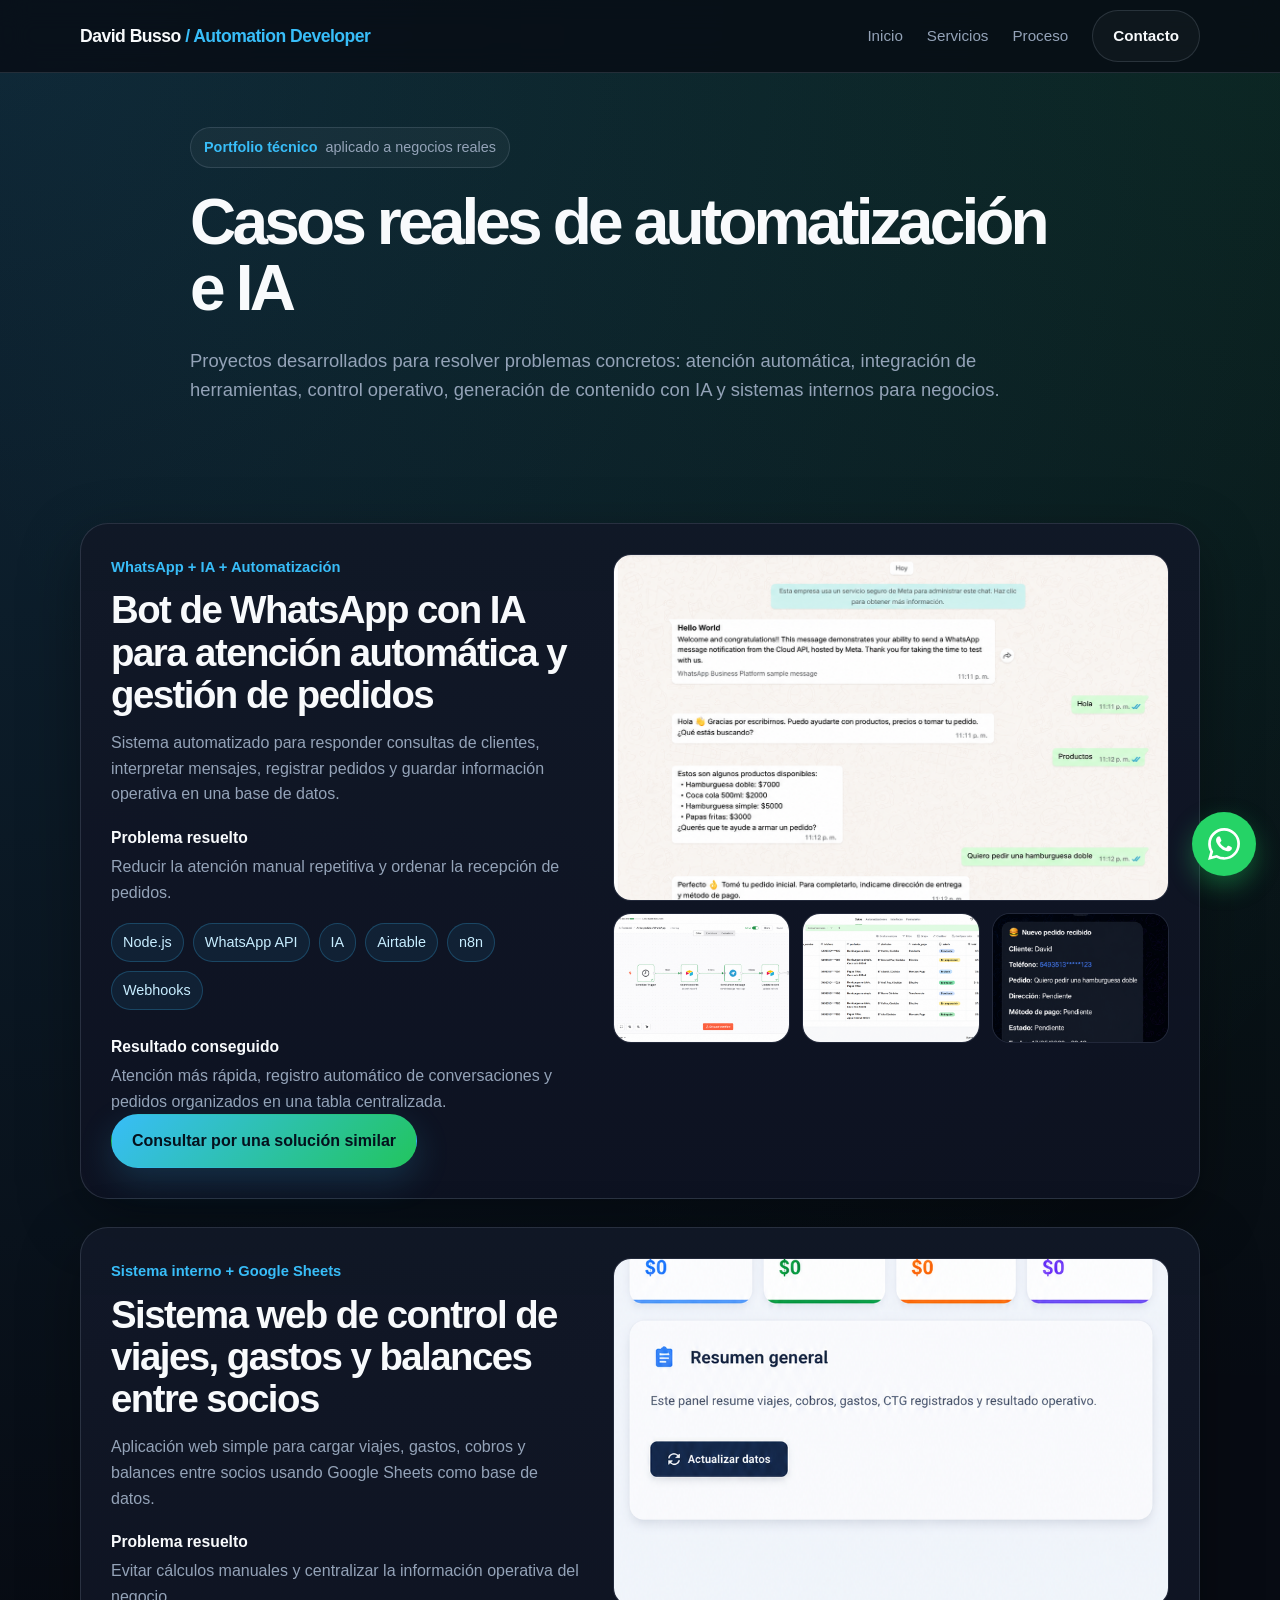
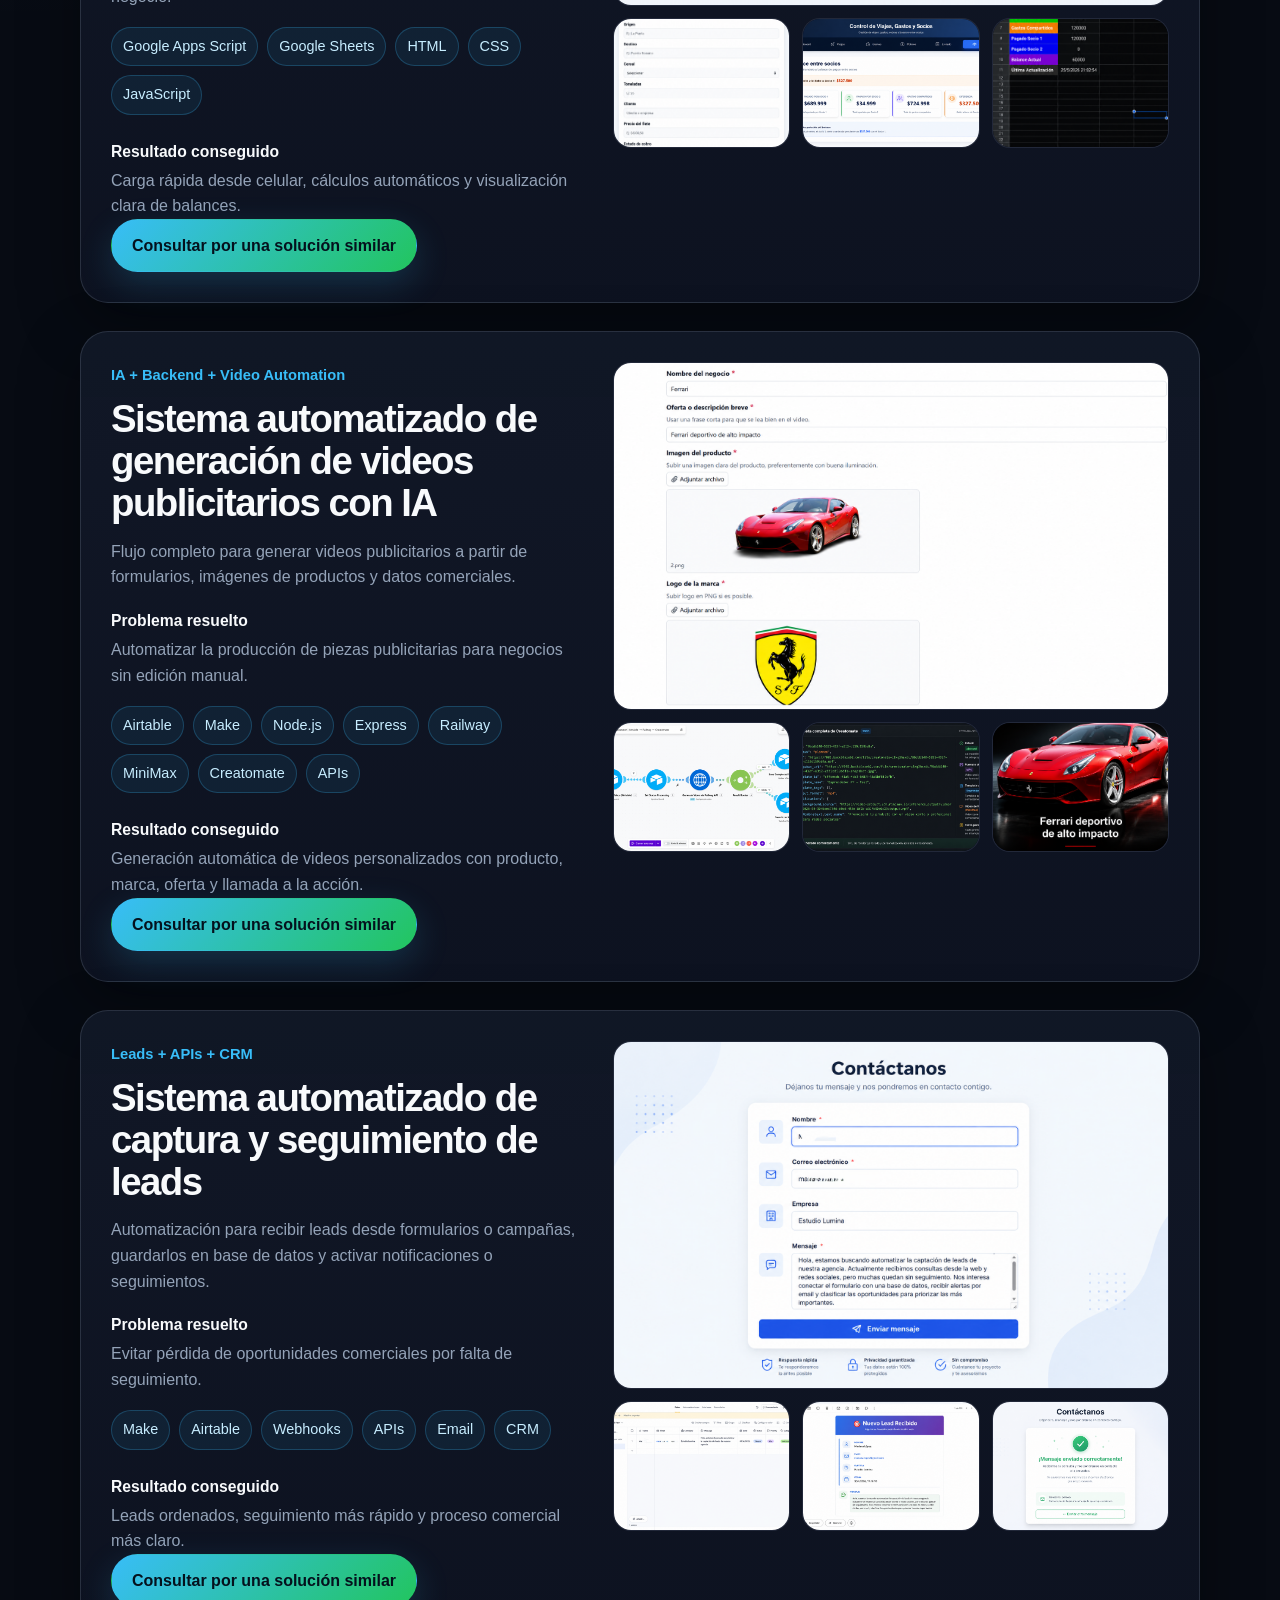
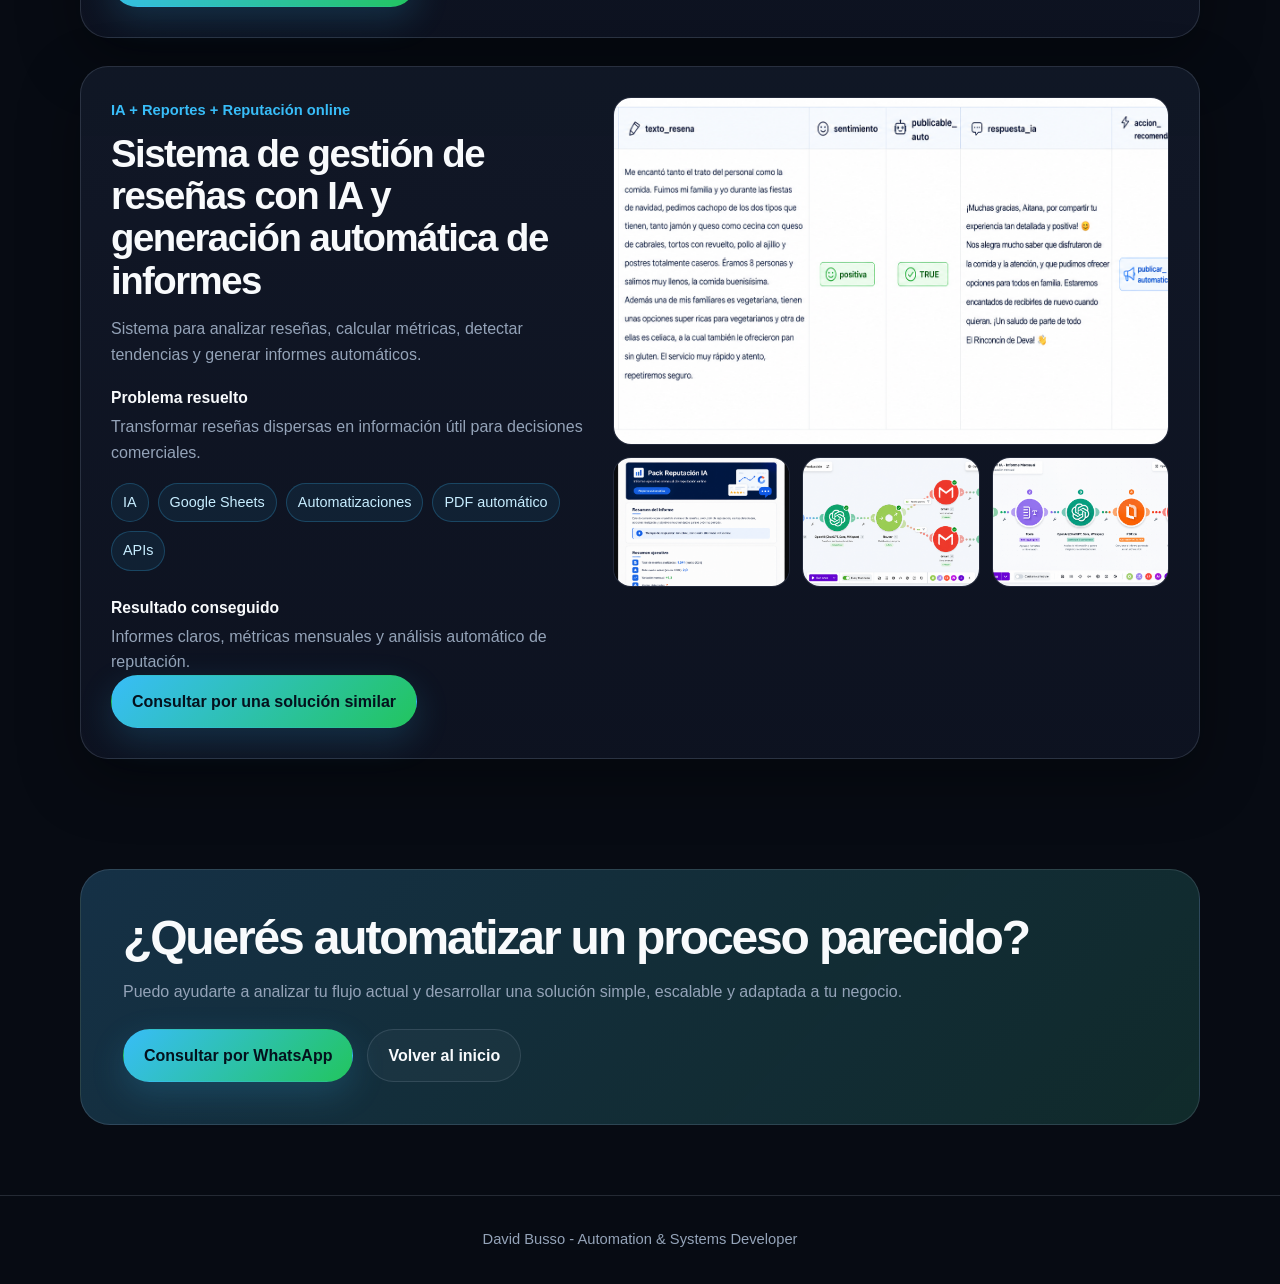
==== casos.html @ def29d70 "Initial landing page upload" ====
<!DOCTYPE html>
<html lang="es">
<head>
  <meta charset="UTF-8" />
  <meta name="viewport" content="width=device-width, initial-scale=1.0" />

  <link rel="stylesheet" href="./css/style.css">

  <title>Casos Reales | David Busso Automation Developer</title>
  <meta name="description" content="Casos reales de automatización e IA desarrollados por David Busso para negocios: WhatsApp, IA, sistemas internos, leads, reportes y video automation." />
</head>

<body>
  <header>
    <div class="container nav">
      <a class="brand" href="index.html">David Busso <span>/ Automation Developer</span></a>
      <nav class="nav-links">
        <a href="index.html">Inicio</a>
        <a href="index.html#servicios">Servicios</a>
        <a href="index.html#proceso">Proceso</a>
        <a href="index.html#contacto" class="btn btn-outline">Contacto</a>
      </nav>
    </div>
  </header>

  <main>
    <section class="portfolio-hero">
      <div class="container hero-copy">
        <div class="badge">
          <strong>Portfolio técnico</strong> aplicado a negocios reales
        </div>

        <h1>Casos reales de automatización e IA</h1>

        <p>
          Proyectos desarrollados para resolver problemas concretos: atención automática, integración de herramientas, control operativo, generación de contenido con IA y sistemas internos para negocios.
        </p>
      </div>
    </section>

    <section>
      <div class="container real-cases">
        <article class="real-case" data-case="Bot de WhatsApp con IA">
          <div class="real-case-grid">
            <div>
              <span class="case-category">WhatsApp + IA + Automatización</span>
              <h2>Bot de WhatsApp con IA para atención automática y gestión de pedidos</h2>
              <p class="case-description">Sistema automatizado para responder consultas de clientes, interpretar mensajes, registrar pedidos y guardar información operativa en una base de datos.</p>

              <div class="case-detail">
                <h3>Problema resuelto</h3>
                <p>Reducir la atención manual repetitiva y ordenar la recepción de pedidos.</p>
              </div>

              <div class="tech-chips" aria-label="Tecnologías utilizadas">
                <span>Node.js</span>
                <span>WhatsApp API</span>
                <span>IA</span>
                <span>Airtable</span>
                <span>n8n</span>
                <span>Webhooks</span>
              </div>

              <div class="case-detail">
                <h3>Resultado conseguido</h3>
                <p>Atención más rápida, registro automático de conversaciones y pedidos organizados en una tabla centralizada.</p>
              </div>

              <a class="btn btn-primary" href="https://wa.me/5493513048123?text=Hola%20David,%20vi%20tus%20casos%20reales%20y%20quiero%20consultarte%20por%20una%20automatización" target="_blank" rel="noopener noreferrer" data-track-contact>
                Consultar por una solución similar
              </a>
            </div>

            <div class="case-gallery" aria-label="Galería del bot de WhatsApp con IA">
              <div class="gallery-main">
                <img class="case-image" src="assets/casos/bot-chat.png" alt="Chat del bot de WhatsApp respondiendo consultas de clientes" loading="lazy">
              </div>
              <div class="gallery-thumbs">
                <img class="case-image" src="assets/casos/bot-n8n.png" alt="Flujo de automatización del bot de WhatsApp en n8n" loading="lazy">
                <img class="case-image" src="assets/casos/bot-airtable.png" alt="Base de Airtable con conversaciones registradas del bot" loading="lazy">
                <img class="case-image" src="assets/casos/bot-pedidos.png" alt="Tabla de pedidos organizados desde WhatsApp" loading="lazy">
              </div>
            </div>
          </div>
        </article>

        <article class="real-case" data-case="Sistema de viajes y balances">
          <div class="real-case-grid">
            <div>
              <span class="case-category">Sistema interno + Google Sheets</span>
              <h2>Sistema web de control de viajes, gastos y balances entre socios</h2>
              <p class="case-description">Aplicación web simple para cargar viajes, gastos, cobros y balances entre socios usando Google Sheets como base de datos.</p>

              <div class="case-detail">
                <h3>Problema resuelto</h3>
                <p>Evitar cálculos manuales y centralizar la información operativa del negocio.</p>
              </div>

              <div class="tech-chips" aria-label="Tecnologías utilizadas">
                <span>Google Apps Script</span>
                <span>Google Sheets</span>
                <span>HTML</span>
                <span>CSS</span>
                <span>JavaScript</span>
              </div>

              <div class="case-detail">
                <h3>Resultado conseguido</h3>
                <p>Carga rápida desde celular, cálculos automáticos y visualización clara de balances.</p>
              </div>

              <a class="btn btn-primary" href="https://wa.me/5493513048123?text=Hola%20David,%20vi%20tus%20casos%20reales%20y%20quiero%20consultarte%20por%20una%20automatización" target="_blank" rel="noopener noreferrer" data-track-contact>
                Consultar por una solución similar
              </a>
            </div>

            <div class="case-gallery" aria-label="Galería del sistema de control de viajes">
              <div class="gallery-main">
                <img class="case-image" src="assets/casos/viajes-mobile.png" alt="Vista mobile del sistema de control de viajes" loading="lazy">
              </div>
              <div class="gallery-thumbs">
                <img class="case-image" src="assets/casos/viajes-carga.png" alt="Pantalla de carga de viajes y gastos" loading="lazy">
                <img class="case-image" src="assets/casos/viajes-socios.png" alt="Vista de balances entre socios del sistema de viajes" loading="lazy">
                <img class="case-image" src="assets/casos/viajes-sheets.png" alt="Google Sheets usado como base de datos del sistema de viajes" loading="lazy">
              </div>
            </div>
          </div>
        </article>

        <article class="real-case" data-case="Generacion automatizada de videos">
          <div class="real-case-grid">
            <div>
              <span class="case-category">IA + Backend + Video Automation</span>
              <h2>Sistema automatizado de generación de videos publicitarios con IA</h2>
              <p class="case-description">Flujo completo para generar videos publicitarios a partir de formularios, imágenes de productos y datos comerciales.</p>

              <div class="case-detail">
                <h3>Problema resuelto</h3>
                <p>Automatizar la producción de piezas publicitarias para negocios sin edición manual.</p>
              </div>

              <div class="tech-chips" aria-label="Tecnologías utilizadas">
                <span>Airtable</span>
                <span>Make</span>
                <span>Node.js</span>
                <span>Express</span>
                <span>Railway</span>
                <span>MiniMax</span>
                <span>Creatomate</span>
                <span>APIs</span>
              </div>

              <div class="case-detail">
                <h3>Resultado conseguido</h3>
                <p>Generación automática de videos personalizados con producto, marca, oferta y llamada a la acción.</p>
              </div>

              <a class="btn btn-primary" href="https://wa.me/5493513048123?text=Hola%20David,%20vi%20tus%20casos%20reales%20y%20quiero%20consultarte%20por%20una%20automatización" target="_blank" rel="noopener noreferrer" data-track-contact>
                Consultar por una solución similar
              </a>
            </div>

            <div class="case-gallery" aria-label="Galería del sistema de videos publicitarios con IA">
              <div class="gallery-main">
                <img class="case-image" src="assets/casos/videos-airtable.png" alt="Formulario de Airtable para iniciar la generación de videos" loading="lazy">
              </div>
              <div class="gallery-thumbs">
                <img class="case-image" src="assets/casos/videos-make.png" alt="Flujo de Make para automatizar videos publicitarios" loading="lazy">
                <img class="case-image" src="assets/casos/videos-backend.png" alt="Backend completando la generación automática de video" loading="lazy">
                <img class="case-image" src="assets/casos/videos-result.png" alt="Resultado final de video publicitario generado con IA" loading="lazy">
              </div>
            </div>
          </div>
        </article>

        <article class="real-case" data-case="Captura y seguimiento de leads">
          <div class="real-case-grid">
            <div>
              <span class="case-category">Leads + APIs + CRM</span>
              <h2>Sistema automatizado de captura y seguimiento de leads</h2>
              <p class="case-description">Automatización para recibir leads desde formularios o campañas, guardarlos en base de datos y activar notificaciones o seguimientos.</p>

              <div class="case-detail">
                <h3>Problema resuelto</h3>
                <p>Evitar pérdida de oportunidades comerciales por falta de seguimiento.</p>
              </div>

              <div class="tech-chips" aria-label="Tecnologías utilizadas">
                <span>Make</span>
                <span>Airtable</span>
                <span>Webhooks</span>
                <span>APIs</span>
                <span>Email</span>
                <span>CRM</span>
              </div>

              <div class="case-detail">
                <h3>Resultado conseguido</h3>
                <p>Leads ordenados, seguimiento más rápido y proceso comercial más claro.</p>
              </div>

              <a class="btn btn-primary" href="https://wa.me/5493513048123?text=Hola%20David,%20vi%20tus%20casos%20reales%20y%20quiero%20consultarte%20por%20una%20automatización" target="_blank" rel="noopener noreferrer" data-track-contact>
                Consultar por una solución similar
              </a>
            </div>

            <div class="case-gallery" aria-label="Galería del sistema de leads">
              <div class="gallery-main">
                <img class="case-image" src="assets/casos/leads-form.png" alt="Formulario de captura de leads" loading="lazy">
              </div>
              <div class="gallery-thumbs">
                <img class="case-image" src="assets/casos/leads-database.png" alt="Base de datos con leads centralizados" loading="lazy">
                <img class="case-image" src="assets/casos/leads-automation.png" alt="Automatización de seguimiento de leads" loading="lazy">
                <img class="case-image" src="assets/casos/leads-nuevo.png" alt="Notificacion automatica de nuevo lead" loading="lazy">
              </div>
            </div>
          </div>
        </article>

        <article class="real-case" data-case="Gestión de reseñas con IA">
          <div class="real-case-grid">
            <div>
              <span class="case-category">IA + Reportes + Reputación online</span>
              <h2>Sistema de gestión de reseñas con IA y generación automática de informes</h2>
              <p class="case-description">Sistema para analizar reseñas, calcular métricas, detectar tendencias y generar informes automáticos.</p>

              <div class="case-detail">
                <h3>Problema resuelto</h3>
                <p>Transformar reseñas dispersas en información útil para decisiones comerciales.</p>
              </div>

              <div class="tech-chips" aria-label="Tecnologías utilizadas">
                <span>IA</span>
                <span>Google Sheets</span>
                <span>Automatizaciones</span>
                <span>PDF automático</span>
                <span>APIs</span>
              </div>

              <div class="case-detail">
                <h3>Resultado conseguido</h3>
                <p>Informes claros, métricas mensuales y análisis automático de reputación.</p>
              </div>

              <a class="btn btn-primary" href="https://wa.me/5493513048123?text=Hola%20David,%20vi%20tus%20casos%20reales%20y%20quiero%20consultarte%20por%20una%20automatización" target="_blank" rel="noopener noreferrer" data-track-contact>
                Consultar por una solución similar
              </a>
            </div>

            <div class="case-gallery" aria-label="Galería del sistema de gestión de reseñas">
              <div class="gallery-main">
                <img class="case-image" src="assets/casos/resenas=dashboard.png" alt="Dashboard de métricas de reseñas y reputación online" loading="lazy">
              </div>
              <div class="gallery-thumbs">
                <img class="case-image" src="assets/casos/resenas-pdf.png" alt="Informe PDF generado automáticamente con análisis de reseñas" loading="lazy">
                <img class="case-image" src="assets/casos/resenas-automation.png" alt="Automatización para analizar reseñas con IA" loading="lazy">
                <img class="case-image" src="assets/casos/resenas-flujopdf.png" alt="Flujo de generación de PDF" loading="lazy">
              </div>
            </div>
          </div>
        </article>
      </div>
    </section>

    <section class="final-cta">
      <div class="container">
        <div class="cta-box">
          <div>
            <h2>¿Querés automatizar un proceso parecido?</h2>
            <p>Puedo ayudarte a analizar tu flujo actual y desarrollar una solución simple, escalable y adaptada a tu negocio.</p>

            <div class="cta-actions">
              <a class="btn btn-primary" href="https://wa.me/5493513048123?text=Hola%20David,%20vi%20tus%20casos%20reales%20y%20quiero%20consultarte%20por%20una%20automatización" target="_blank" rel="noopener noreferrer" data-track-contact>
                Consultar por WhatsApp
              </a>
              <a class="btn btn-outline" href="index.html">
                Volver al inicio
              </a>
            </div>
          </div>
        </div>
      </div>
    </section>
  </main>

  <div class="lightbox" id="caseLightbox" aria-label="Vista ampliada de captura de caso" role="dialog" aria-modal="true">
    <div class="lightbox-content">
      <button class="lightbox-close" type="button" aria-label="Cerrar vista ampliada">&times;</button>
      <img id="lightboxImage" src="" alt="">
    </div>
  </div>

  <a
  class="whatsapp-float"
  href="https://wa.me/5493513048123?text=Hola%20David,%20quiero%20consultarte%20por%20una%20automatización"
  target="_blank"
  rel="noopener noreferrer"
  data-track-contact
  aria-label="WhatsApp"
>

<svg
  xmlns="http://www.w3.org/2000/svg"
  width="28"
  height="28"
  viewBox="0 0 24 24"
  fill="white"
>
  <path d="M20.52 3.48A11.82 11.82 0 0 0 12.04 0C5.46 0 .1 5.35.1 11.94c0 2.1.55 4.15 1.59 5.96L0 24l6.28-1.65a11.92 11.92 0 0 0 5.76 1.47h.01c6.58 0 11.94-5.35 11.94-11.94a11.84 11.84 0 0 0-3.47-8.4zM12.05 21.8h-.01a9.9 9.9 0 0 1-5.05-1.39l-.36-.21-3.73.98 1-3.63-.24-.37a9.87 9.87 0 0 1-1.53-5.24c0-5.46 4.45-9.91 9.92-9.91a9.84 9.84 0 0 1 7.01 2.9 9.85 9.85 0 0 1 2.9 7.01c0 5.47-4.45 9.92-9.91 9.92zm5.44-7.43c-.3-.15-1.76-.87-2.03-.97-.27-.1-.47-.15-.67.15-.2.3-.77.97-.95 1.17-.17.2-.35.22-.65.08-.3-.15-1.25-.46-2.38-1.48-.88-.78-1.47-1.75-1.65-2.05-.17-.3-.02-.46.13-.61.13-.13.3-.35.45-.52.15-.17.2-.3.3-.5.1-.2.05-.38-.02-.53-.08-.15-.67-1.61-.92-2.2-.24-.58-.48-.5-.67-.5h-.57c-.2 0-.53.08-.8.38-.27.3-1.03 1.01-1.03 2.47s1.05 2.87 1.2 3.07c.15.2 2.05 3.13 4.97 4.39.7.3 1.25.48 1.67.61.7.22 1.34.19 1.84.11.56-.08 1.76-.72 2.01-1.42.25-.7.25-1.3.17-1.42-.08-.12-.28-.2-.58-.35z"/>
</svg>

</a>

  <footer>
    <div class="container">
      David Busso - Automation & Systems Developer
    </div>
  </footer>

  <script src="./js/script.js"></script>
  <script>
    const lightbox = document.getElementById("caseLightbox");
    const lightboxImage = document.getElementById("lightboxImage");
    const lightboxClose = document.querySelector(".lightbox-close");

    function trackEvent(eventName) {
      if (typeof fbq === "function") {
        fbq("track", eventName);
      }
    }

    function openLightbox(image) {
      lightboxImage.src = image.src;
      lightboxImage.alt = image.alt;
      lightbox.classList.add("is-open");
      document.body.style.overflow = "hidden";
      trackEvent("ViewContent");
    }

    function closeLightbox() {
      lightbox.classList.remove("is-open");
      document.body.style.overflow = "";
      lightboxImage.src = "";
      lightboxImage.alt = "";
    }

    document.querySelectorAll(".case-image").forEach((image) => {
      image.addEventListener("click", () => openLightbox(image));
    });

    document.querySelectorAll(".real-case").forEach((caseBlock) => {
      caseBlock.addEventListener("click", (event) => {
        if (!event.target.closest(".case-image, a")) {
          trackEvent("ViewContent");
        }
      }, { once: true });
    });

    document.querySelectorAll("[data-track-contact]").forEach((link) => {
      link.addEventListener("click", () => trackEvent("Contact"));
    });

    lightboxClose.addEventListener("click", closeLightbox);

    lightbox.addEventListener("click", (event) => {
      if (event.target === lightbox) {
        closeLightbox();
      }
    });

    document.addEventListener("keydown", (event) => {
      if (event.key === "Escape" && lightbox.classList.contains("is-open")) {
        closeLightbox();
      }
    });
  </script>
</body>
</html>
---- css/style.css ----
:root {
  --bg-soft: #0d1321;
  --card: #111827;
  --text: #f8fafc;
  --muted: #94a3b8;
  --primary: #38bdf8;
  --primary-2: #22c55e;
  --border: rgba(148, 163, 184, 0.2);
  --shadow: 0 20px 60px rgba(0, 0, 0, 0.35);
  --bg: #070b13;
  }

* {
  margin: 0;
  padding: 0;
  box-sizing: border-box;
}

html {
  scroll-behavior: smooth;
}

body {
  font-family: Arial, Helvetica, sans-serif;
  background:
    radial-gradient(circle at top left, rgba(56, 189, 248, 0.16), transparent 35%),
    radial-gradient(circle at top right, rgba(34, 197, 94, 0.12), transparent 30%),
    var(--bg);
  color: var(--text);
  line-height: 1.6;
}

a {
  color: inherit;
  text-decoration: none;
}

.container {
  width: min(1120px, 92%);
  margin: 0 auto;
}

header {
  top: 0;
  z-index: 20;
  backdrop-filter: blur(14px);
  background: rgba(7, 11, 19, 0.78);
  border-bottom: 1px solid var(--border);
  position: sticky;
}

.nav {
  display: flex;
  align-items: center;
  justify-content: space-between;
  height: 72px;
}

.brand {
  letter-spacing: -0.03em;
  font-size: 1.1rem;
  font-weight: 800;
}

.brand span {
  color: var(--primary);
}

.nav-links {
  gap: 24px;
  align-items: center;
  color: var(--muted);
  font-size: 0.95rem;
  display: flex;
}

.nav-links a:hover {
    color: var(--text);
}

.btn {
  align-items: center;
  justify-content: center;
  padding: 13px 20px;
  border-radius: 999px;
  font-weight: 700;
  transition: 0.2s ease;
  border: 1px solid transparent;
  cursor: pointer;
  display: inline-flex;
}

.btn-primary {
  color: #04111d;
  box-shadow: 0 12px 35px rgba(56, 189, 248, 0.18);
  background: linear-gradient(135deg, var(--primary), var(--primary-2));
}

.btn-primary:hover {
    transform: translateY(-2px);
}

.btn-outline {
  color: var(--text);
  background: rgba(255, 255, 255, 0.03);
  border-color: var(--border);
}

.btn-outline:hover {
    border-color: var(--primary);
}

.hero {
    padding: 48px 0 70px;
}

.hero-grid {
  grid-template-columns: 1.15fr 0.85fr;
  gap: 48px;
  align-items: center;
  display: grid;
}

.badge {
  gap: 8px;
  align-items: center;
  padding: 8px 13px;
  border: 1px solid var(--border);
  border-radius: 999px;
  color: var(--muted);
  background: rgba(255, 255, 255, 0.04);
  font-size: 0.9rem;
  margin-bottom: 22px;
  display: inline-flex;
}

.badge strong {
    color: var(--primary);
}

h1 {
  line-height: 1.03;
  letter-spacing: -0.06em;
  margin-bottom: 24px;
  font-size: clamp(2.45rem, 5vw, 4.7rem);
}

.gradient-text {
    background: linear-gradient(135deg, var(--primary), var(--primary-2));
    -webkit-background-clip: text;
    color: transparent;
}

.hero p {
  color: var(--muted);
  max-width: 680px;
  margin-bottom: 32px;
  font-size: 1.15rem;
}

.hero-actions {
  flex-wrap: wrap;
  gap: 14px;
  margin-bottom: 28px;
  display: flex;
}

.trust {
  flex-wrap: wrap;
  gap: 10px;
  color: var(--muted);
  font-size: 0.92rem;
  display: flex;
}

.trust span {
  border-radius: 999px;
  padding: 7px 11px;
  background: rgba(255, 255, 255, 0.03);
  border: 1px solid var(--border);
}

.hero-card {
  border: 1px solid var(--border);
  border-radius: 28px;
  padding: 28px;
  box-shadow: var(--shadow);
  background: linear-gradient(180deg, rgba(17, 24, 39, 0.94), rgba(13, 19, 33, 0.94));
}

.terminal {
  border-radius: 20px;
  overflow: hidden;
  border: 1px solid rgba(148, 163, 184, 0.18);
  background: #020617;
}

.terminal-top {
  gap: 8px;
  padding: 14px;
  border-bottom: 1px solid rgba(148, 163, 184, 0.14);
  display: flex;
}

.dot {
  height: 11px;
  border-radius: 50%;
  background: #64748b;
  width: 11px;
}

.terminal-body {
  font-family: Consolas, monospace;
  font-size: 0.92rem;
  color: #cbd5e1;
  padding: 20px;
}

.terminal-body p {
  color: #cbd5e1;
  font-size: 0.92rem;
  margin-bottom: 10px;
}

.terminal-body .ok {
  color: #22c55e;
}

.terminal-body .info {
  color: #38bdf8;
}

section {
  padding: 70px 0;
}

.section-title {
  margin-bottom: 38px;
  max-width: 760px;
}

.section-title h2 {
  line-height: 1.1;
  letter-spacing: -0.045em;
  margin-bottom: 14px;
  font-size: clamp(2rem, 4vw, 3.1rem);
}

.section-title p {
  font-size: 1.05rem;
  color: var(--muted);
}

.grid-3 {
  grid-template-columns: repeat(3, 1fr);
  gap: 18px;
  display: grid;
}

.card {
  position: relative;
  overflow: hidden;
  background: rgba(17, 24, 39, 0.72);
  border: 1px solid var(--border);
  border-radius: 24px;
  padding: 24px;
  transition: transform 0.28s ease, border-color 0.28s ease, box-shadow 0.28s ease;
  will-change: transform;
}

.card::before {
  content: "";
  position: absolute;
  inset: 0;
  background: radial-gradient(circle at var(--x, 50%) var(--y, 50%), rgba(56, 189, 248, 0.16), transparent 38%);
  opacity: 0;
  transition: opacity 0.28s ease;
  pointer-events: none;
}

.card:hover {
  transform: translateY(-8px) scale(1.015);
  border-color: rgba(56, 189, 248, 0.45);
  box-shadow: 0 22px 55px rgba(0, 0, 0, 0.35);
}

.card:hover::before {
  opacity: 1;
}

.card h3,
.card p {
  position: relative;
  z-index: 1;
}

.card p {
  color: var(--muted);
  font-size: 0.98rem;
}

.process {
  display: grid;
  gap: 16px;
}

.step {
  grid-template-columns: 56px 1fr;
  gap: 18px;
  align-items: start;
  background: rgba(17, 24, 39, 0.72);
  border: 1px solid var(--border);
  border-radius: 24px;
  padding: 22px;
  display: grid;
}

.step-number {
  height: 44px;
  border-radius: 14px;
  background: rgba(56, 189, 248, 0.12);
  color: var(--primary);
  display: flex;
  align-items: center;
  justify-content: center;
  font-weight: 800;
  width: 44px;
}

.step p {
  color: var(--muted);
}

.cases {
  grid-template-columns: repeat(2, 1fr);
  gap: 18px;
  display: grid;
}

.case-card {
  border: 1px solid var(--border);
  border-radius: 24px;
  padding: 24px;
  background: rgba(17, 24, 39, 0.72);
}

.case-card strong {
  font-size: 0.92rem;
  color: var(--primary);
}

.case-card h3 {
  margin: 8px 0 10px;
}

.case-card p {
  color: var(--muted);
  }

.cases-actions {
  margin-top: 28px;
  display: flex;
}

.portfolio-hero {
  padding: 54px 0 48px;
}

.portfolio-hero .hero-copy {
  max-width: 900px;
}

.portfolio-hero p {
  color: var(--muted);
  max-width: 820px;
  font-size: 1.15rem;
}

.real-cases {
  display: grid;
  gap: 28px;
}

.real-case {
  border: 1px solid var(--border);
  border-radius: 28px;
  padding: 30px;
  background:
    linear-gradient(180deg, rgba(17, 24, 39, 0.88), rgba(13, 19, 33, 0.86)),
    rgba(17, 24, 39, 0.72);
  box-shadow: var(--shadow);
}

.real-case-grid {
  display: grid;
  grid-template-columns: 0.92fr 1.08fr;
  gap: 28px;
  align-items: start;
}

.case-category {
  color: var(--primary);
  font-size: 0.92rem;
  font-weight: 800;
}

.real-case h2 {
  line-height: 1.1;
  letter-spacing: -0.04em;
  margin: 10px 0 14px;
  font-size: clamp(1.7rem, 3vw, 2.45rem);
}

.case-description,
.case-detail p {
  color: var(--muted);
}

.case-detail {
  margin-top: 18px;
}

.case-detail h3 {
  color: var(--text);
  font-size: 0.98rem;
  margin-bottom: 4px;
}

.tech-chips {
  display: flex;
  flex-wrap: wrap;
  gap: 9px;
  margin: 18px 0 24px;
}

.tech-chips span {
  border: 1px solid rgba(56, 189, 248, 0.24);
  border-radius: 999px;
  padding: 7px 11px;
  background: rgba(56, 189, 248, 0.08);
  color: #c7edff;
  font-size: 0.9rem;
}

.case-gallery {
  display: grid;
  gap: 12px;
}

.gallery-main,
.gallery-thumbs {
  display: grid;
  gap: 12px;
}

.gallery-main {
  grid-template-columns: 1fr;
}

.gallery-thumbs {
  grid-template-columns: repeat(3, 1fr);
}

.case-image {
  width: 100%;
  height: 100%;
  min-height: 130px;
  aspect-ratio: 16 / 10;
  object-fit: cover;
  display: block;
  cursor: zoom-in;
  border: 1px solid var(--border);
  border-radius: 18px;
  background: rgba(2, 6, 23, 0.7);
  transition: transform 0.24s ease, border-color 0.24s ease, box-shadow 0.24s ease;
}

.gallery-main .case-image {
  min-height: 310px;
}

.case-image:hover {
  transform: translateY(-4px);
  border-color: rgba(56, 189, 248, 0.78);
  box-shadow: 0 16px 34px rgba(0, 0, 0, 0.36);
}

.final-cta {
  padding-top: 40px;
}

.final-cta .cta-box {
  grid-template-columns: 1fr;
}

.cta-actions {
  display: flex;
  flex-wrap: wrap;
  gap: 14px;
  margin-top: 24px;
}

.lightbox {
  position: fixed;
  inset: 0;
  z-index: 1000;
  display: none;
  align-items: center;
  justify-content: center;
  padding: 28px;
  background: rgba(2, 6, 23, 0.82);
  backdrop-filter: blur(10px);
}

.lightbox.is-open {
  display: flex;
}

.lightbox-content {
  position: relative;
  width: min(1080px, 94vw);
}

.lightbox img {
  width: 100%;
  max-height: 84vh;
  object-fit: contain;
  display: block;
  border: 1px solid rgba(56, 189, 248, 0.42);
  border-radius: 22px;
  background: #020617;
  box-shadow: var(--shadow);
}

.lightbox-close {
  position: absolute;
  top: -16px;
  right: -16px;
  width: 42px;
  height: 42px;
  border: 1px solid var(--border);
  border-radius: 999px;
  background: rgba(17, 24, 39, 0.96);
  color: var(--text);
  font-size: 1.7rem;
  line-height: 1;
  cursor: pointer;
  transition: 0.2s ease;
}

.lightbox-close:hover {
  border-color: var(--primary);
  transform: translateY(-2px);
}

.cta-box {
  background:
    linear-gradient(135deg, rgba(56, 189, 248, 0.16), rgba(34, 197, 94, 0.12)),
    rgba(17, 24, 39, 0.85);
  border-radius: 30px;
  display: grid;
  grid-template-columns: 1.2fr 0.8fr;
  gap: 28px;
  align-items: center;
  border: 1px solid var(--border);
  padding: 42px;
}

.cta-box h2 {
  letter-spacing: -0.045em;
  line-height: 1.1;
  margin-bottom: 14px;
  font-size: clamp(2rem, 4vw, 3rem);
}

.cta-box p {
  color: var(--muted);
}

form {
  display: grid;
  gap: 12px;
}

input, textarea, select {
  border: 1px solid var(--border);
  background: rgba(2, 6, 23, 0.7);
  color: var(--text);
  border-radius: 14px;
  padding: 14px;
  outline: none;
  font-size: 1rem;
  width: 100%;
}

input:focus, textarea:focus, select:focus {
  border-color: var(--primary);
}

textarea {
  resize: vertical;
  min-height: 110px;
}

footer {
  border-top: 1px solid var(--border);
  color: var(--muted);
  text-align: center;
  font-size: 0.92rem;
  padding: 32px 0;
}

.whatsapp-float {
  position: fixed;
  right: 24px;
  bottom: 24px;
  width: 64px;
  height: 64px;
  border-radius: 50%;
  background: #25D366;
  display: flex;
  align-items: center;
  justify-content: center;
  box-shadow:
    0 10px 25px rgba(37,211,102,.35),
    0 0 0 0 rgba(37,211,102,.5);
  z-index: 999;
  transition: all .25s ease;
}

.whatsapp-float:hover {
  transform: translateY(-4px) scale(1.08);
}

.whatsapp-float svg {
  width: 32px;
  height: 32px;
}

@keyframes whatsappPulse {
  0% {
    box-shadow:
      0 0 0 0 rgba(37,211,102,.45);
  }

  70% {
    box-shadow:
      0 0 0 18px rgba(37,211,102,0);
  }

  100% {
    box-shadow:
      0 0 0 0 rgba(37,211,102,0);
  }
}

.whatsapp-float {
  animation: whatsappPulse 2.5s infinite;
}

@media (max-width: 880px) {
    .hero-grid,
    .grid-3,
    .cases,
    .real-case-grid,
    .cta-box {
      grid-template-columns: 1fr;
    }

    .nav-links {
      display: none;
    }

    .hero {
      padding-top: 36px;
    }

    .real-case {
      padding: 22px;
      border-radius: 24px;
    }

    .gallery-thumbs {
      grid-template-columns: 1fr;
    }

    .gallery-main .case-image,
    .case-image {
      min-height: 0;
      aspect-ratio: 16 / 11;
    }
}
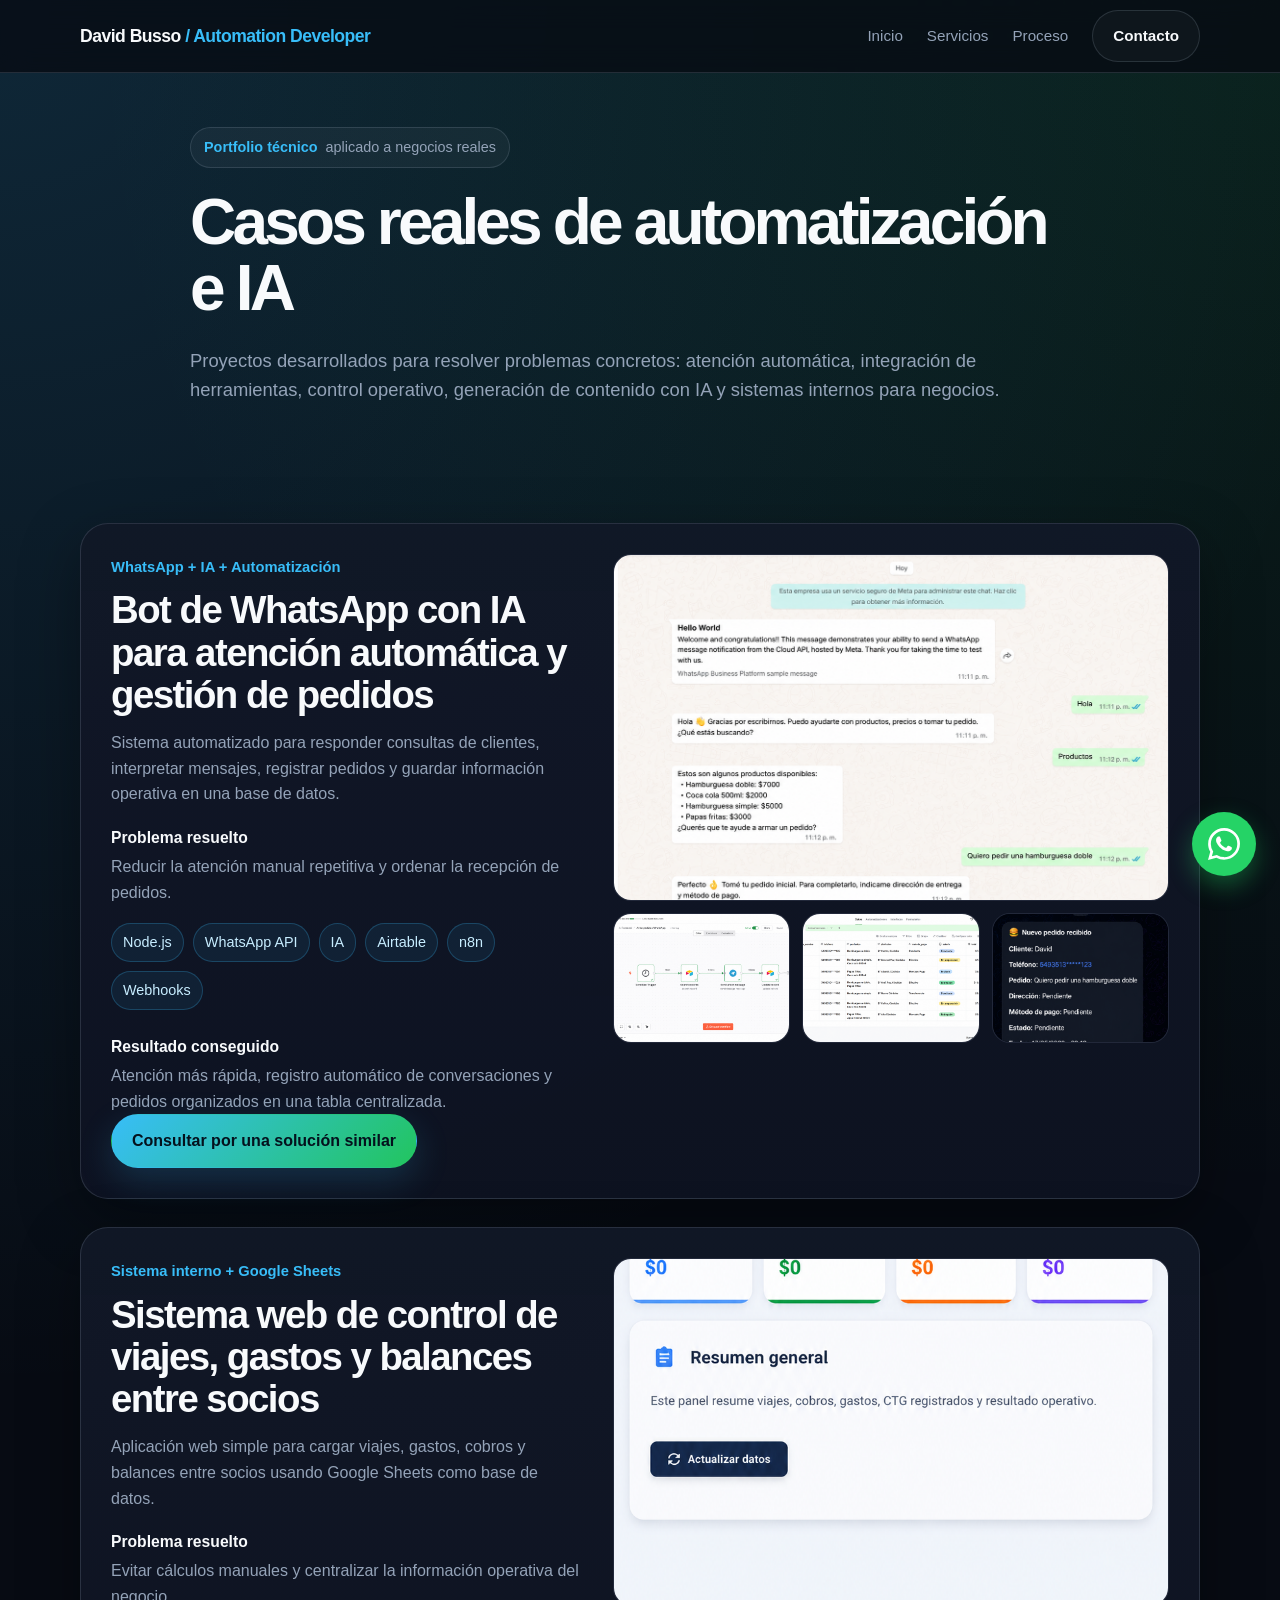
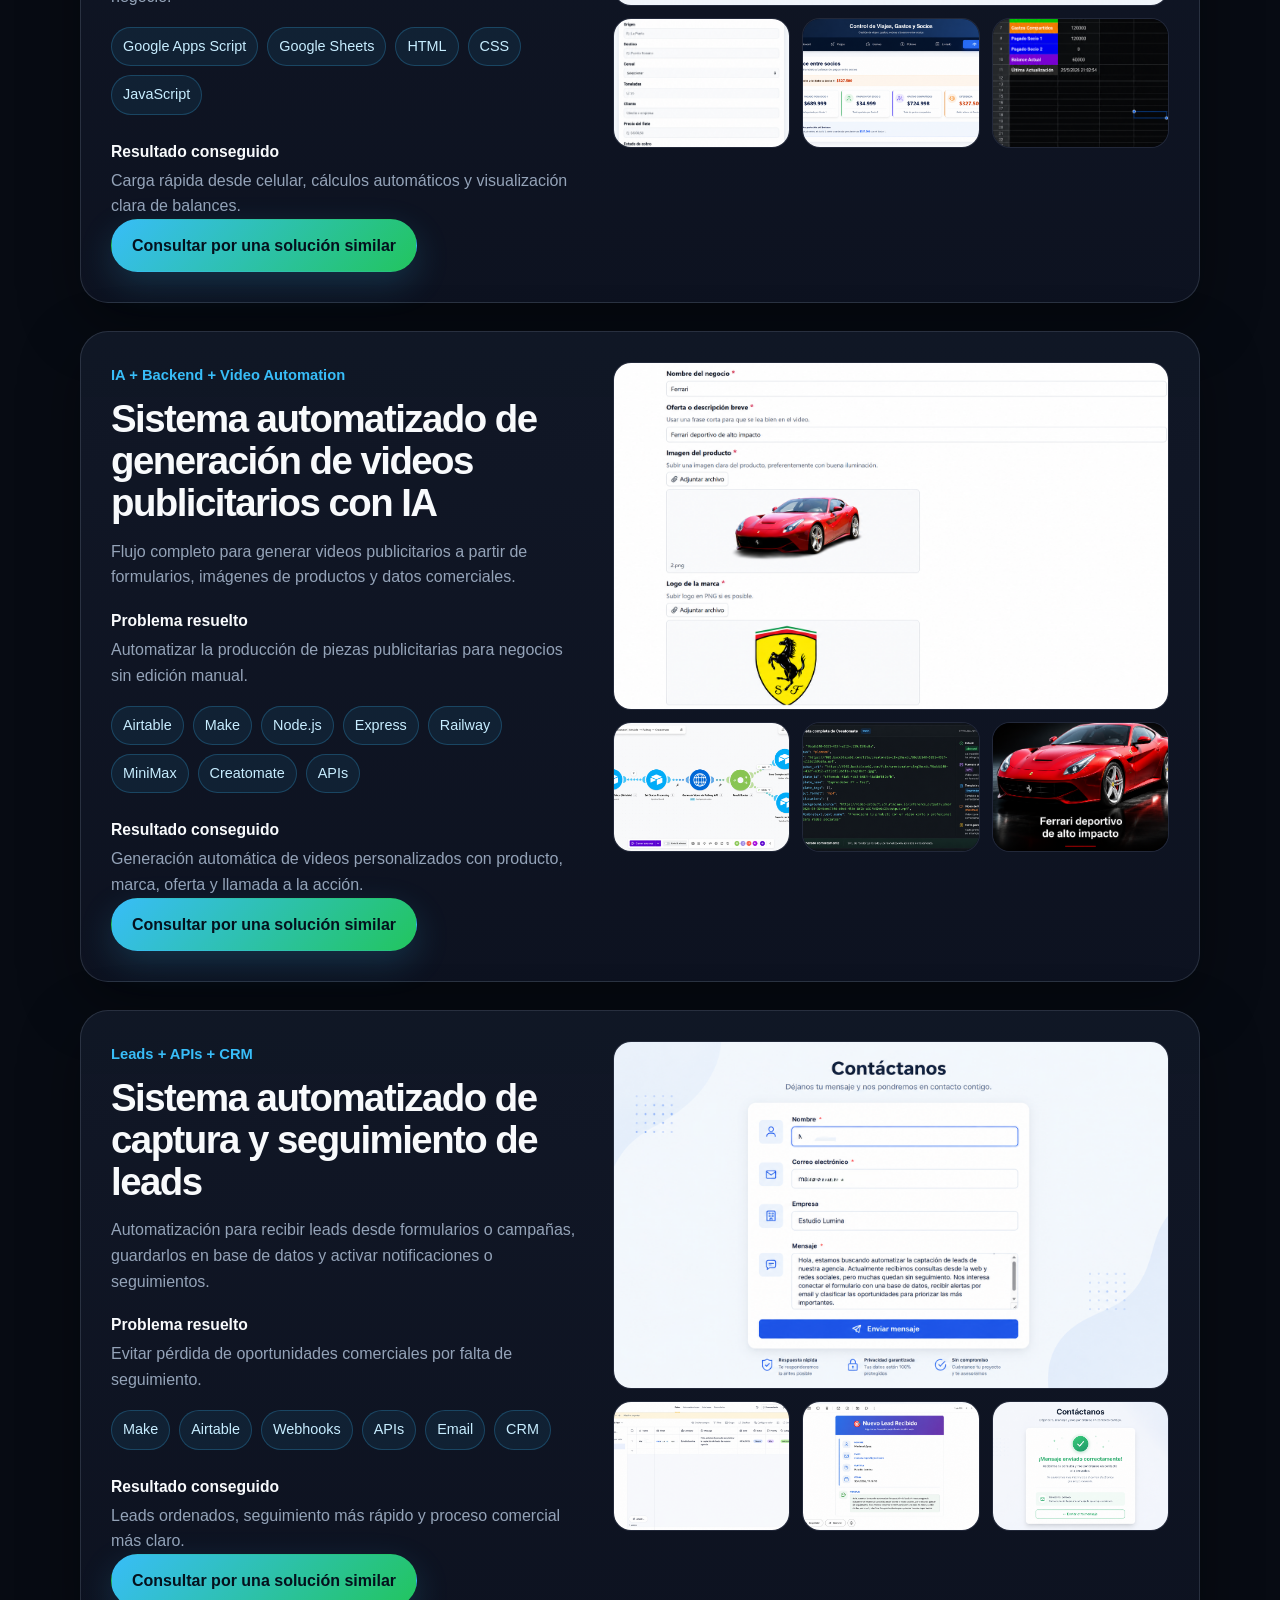
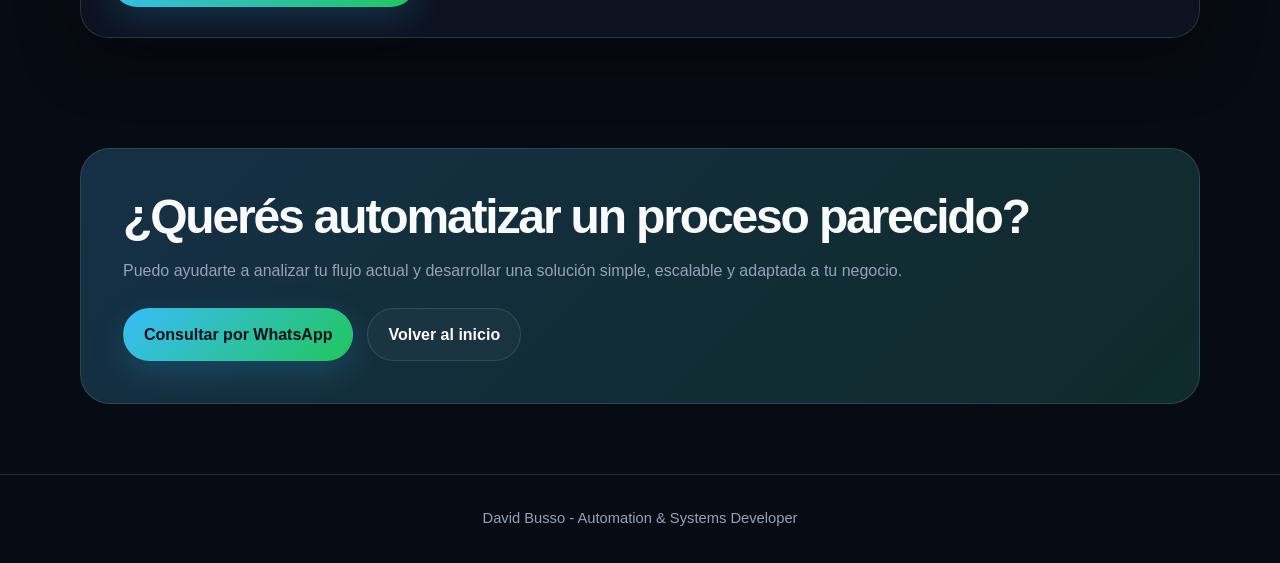
==== commit 303d91e0: "Ocultar caso de reputación IA hasta contar con autorización del cliente" ====
--- a/casos.html
+++ b/casos.html
@@ -1,19 +1,70 @@
 <!DOCTYPE html>
 <html lang="es">
 <head>
+  <!-- Configuración básica -->
   <meta charset="UTF-8" />
   <meta name="viewport" content="width=device-width, initial-scale=1.0" />
 
-  <link rel="stylesheet" href="./css/style.css">
-
+  <!-- SEO -->
   <title>Casos Reales | David Busso Automation Developer</title>
-  <meta name="description" content="Casos reales de automatización e IA desarrollados por David Busso para negocios: WhatsApp, IA, sistemas internos, leads, reportes y video automation." />
+  <meta
+    name="description"
+    content="Casos reales de automatización e IA desarrollados por David Busso para negocios: WhatsApp, IA, sistemas internos, leads, reportes y video automation."
+  />
+
+  <!-- Favicon -->
+  <link rel="icon" type="image/png" href="./assets/favicon.png" />
+
+  <!-- Estilos -->
+  <link rel="stylesheet" href="./css/style.css" />
+
+  <!-- Google Analytics -->
+  <script async src="https://www.googletagmanager.com/gtag/js?id=G-88K8EC1BDS"></script>
+  <script>
+    window.dataLayer = window.dataLayer || [];
+
+    function gtag() {
+      dataLayer.push(arguments);
+    }
+
+    gtag("js", new Date());
+    gtag("config", "G-88K8EC1BDS", {
+      debug_mode: true
+    });
+  </script>
+
+  <!-- Meta Pixel -->
+  <script>
+    !function(f,b,e,v,n,t,s){
+      if(f.fbq)return;
+      n=f.fbq=function(){
+        n.callMethod ? n.callMethod.apply(n,arguments) : n.queue.push(arguments);
+      };
+      if(!f._fbq)f._fbq=n;
+      n.push=n;
+      n.loaded=!0;
+      n.version='2.0';
+      n.queue=[];
+      t=b.createElement(e);
+      t.async=!0;
+      t.src=v;
+      s=b.getElementsByTagName(e)[0];
+      s.parentNode.insertBefore(t,s);
+    }(window, document,'script','https://connect.facebook.net/en_US/fbevents.js');
+
+    fbq("init", "830580196338739");
+    fbq("track", "PageView");
+  </script>
 </head>
 
 <body>
+  <!-- Header -->
   <header>
     <div class="container nav">
-      <a class="brand" href="index.html">David Busso <span>/ Automation Developer</span></a>
+      <a class="brand" href="index.html">
+        David Busso <span>/ Automation Developer</span>
+      </a>
+
       <nav class="nav-links">
         <a href="index.html">Inicio</a>
         <a href="index.html#servicios">Servicios</a>
@@ -24,6 +75,7 @@
   </header>
 
   <main>
+    <!-- Hero portfolio -->
     <section class="portfolio-hero">
       <div class="container hero-copy">
         <div class="badge">
@@ -33,19 +85,29 @@
         <h1>Casos reales de automatización e IA</h1>
 
         <p>
-          Proyectos desarrollados para resolver problemas concretos: atención automática, integración de herramientas, control operativo, generación de contenido con IA y sistemas internos para negocios.
+          Proyectos desarrollados para resolver problemas concretos: atención automática,
+          integración de herramientas, control operativo, generación de contenido con IA
+          y sistemas internos para negocios.
         </p>
       </div>
     </section>
 
+    <!-- Casos reales -->
     <section>
       <div class="container real-cases">
+
+        <!-- Caso 1 -->
         <article class="real-case" data-case="Bot de WhatsApp con IA">
           <div class="real-case-grid">
             <div>
               <span class="case-category">WhatsApp + IA + Automatización</span>
+
               <h2>Bot de WhatsApp con IA para atención automática y gestión de pedidos</h2>
-              <p class="case-description">Sistema automatizado para responder consultas de clientes, interpretar mensajes, registrar pedidos y guardar información operativa en una base de datos.</p>
+
+              <p class="case-description">
+                Sistema automatizado para responder consultas de clientes, interpretar mensajes,
+                registrar pedidos y guardar información operativa en una base de datos.
+              </p>
 
               <div class="case-detail">
                 <h3>Problema resuelto</h3>
@@ -63,33 +125,69 @@
 
               <div class="case-detail">
                 <h3>Resultado conseguido</h3>
-                <p>Atención más rápida, registro automático de conversaciones y pedidos organizados en una tabla centralizada.</p>
-              </div>
-
-              <a class="btn btn-primary" href="https://wa.me/5493513048123?text=Hola%20David,%20vi%20tus%20casos%20reales%20y%20quiero%20consultarte%20por%20una%20automatización" target="_blank" rel="noopener noreferrer" data-track-contact>
+                <p>
+                  Atención más rápida, registro automático de conversaciones y pedidos organizados
+                  en una tabla centralizada.
+                </p>
+              </div>
+
+              <a
+                class="btn btn-primary"
+                href="https://wa.me/5493513048123?text=Hola%20David,%20vi%20tus%20casos%20reales%20y%20quiero%20consultarte%20por%20una%20automatización"
+                target="_blank"
+                rel="noopener noreferrer"
+                data-track-contact
+              >
                 Consultar por una solución similar
               </a>
             </div>
 
             <div class="case-gallery" aria-label="Galería del bot de WhatsApp con IA">
               <div class="gallery-main">
-                <img class="case-image" src="assets/casos/bot-chat.png" alt="Chat del bot de WhatsApp respondiendo consultas de clientes" loading="lazy">
-              </div>
+                <img
+                  class="case-image"
+                  src="assets/casos/bot-chat.png"
+                  alt="Chat del bot de WhatsApp respondiendo consultas de clientes"
+                  loading="lazy"
+                />
+              </div>
+
               <div class="gallery-thumbs">
-                <img class="case-image" src="assets/casos/bot-n8n.png" alt="Flujo de automatización del bot de WhatsApp en n8n" loading="lazy">
-                <img class="case-image" src="assets/casos/bot-airtable.png" alt="Base de Airtable con conversaciones registradas del bot" loading="lazy">
-                <img class="case-image" src="assets/casos/bot-pedidos.png" alt="Tabla de pedidos organizados desde WhatsApp" loading="lazy">
+                <img
+                  class="case-image"
+                  src="assets/casos/bot-n8n.png"
+                  alt="Flujo de automatización del bot de WhatsApp en n8n"
+                  loading="lazy"
+                />
+                <img
+                  class="case-image"
+                  src="assets/casos/bot-airtable.png"
+                  alt="Base de Airtable con conversaciones registradas del bot"
+                  loading="lazy"
+                />
+                <img
+                  class="case-image"
+                  src="assets/casos/bot-pedidos.png"
+                  alt="Tabla de pedidos organizados desde WhatsApp"
+                  loading="lazy"
+                />
               </div>
             </div>
           </div>
         </article>
 
+        <!-- Caso 2 -->
         <article class="real-case" data-case="Sistema de viajes y balances">
           <div class="real-case-grid">
             <div>
               <span class="case-category">Sistema interno + Google Sheets</span>
+
               <h2>Sistema web de control de viajes, gastos y balances entre socios</h2>
-              <p class="case-description">Aplicación web simple para cargar viajes, gastos, cobros y balances entre socios usando Google Sheets como base de datos.</p>
+
+              <p class="case-description">
+                Aplicación web simple para cargar viajes, gastos, cobros y balances entre socios
+                usando Google Sheets como base de datos.
+              </p>
 
               <div class="case-detail">
                 <h3>Problema resuelto</h3>
@@ -109,30 +207,63 @@
                 <p>Carga rápida desde celular, cálculos automáticos y visualización clara de balances.</p>
               </div>
 
-              <a class="btn btn-primary" href="https://wa.me/5493513048123?text=Hola%20David,%20vi%20tus%20casos%20reales%20y%20quiero%20consultarte%20por%20una%20automatización" target="_blank" rel="noopener noreferrer" data-track-contact>
+              <a
+                class="btn btn-primary"
+                href="https://wa.me/5493513048123?text=Hola%20David,%20vi%20tus%20casos%20reales%20y%20quiero%20consultarte%20por%20una%20automatización"
+                target="_blank"
+                rel="noopener noreferrer"
+                data-track-contact
+              >
                 Consultar por una solución similar
               </a>
             </div>
 
             <div class="case-gallery" aria-label="Galería del sistema de control de viajes">
               <div class="gallery-main">
-                <img class="case-image" src="assets/casos/viajes-mobile.png" alt="Vista mobile del sistema de control de viajes" loading="lazy">
-              </div>
+                <img
+                  class="case-image"
+                  src="assets/casos/viajes-mobile.png"
+                  alt="Vista mobile del sistema de control de viajes"
+                  loading="lazy"
+                />
+              </div>
+
               <div class="gallery-thumbs">
-                <img class="case-image" src="assets/casos/viajes-carga.png" alt="Pantalla de carga de viajes y gastos" loading="lazy">
-                <img class="case-image" src="assets/casos/viajes-socios.png" alt="Vista de balances entre socios del sistema de viajes" loading="lazy">
-                <img class="case-image" src="assets/casos/viajes-sheets.png" alt="Google Sheets usado como base de datos del sistema de viajes" loading="lazy">
+                <img
+                  class="case-image"
+                  src="assets/casos/viajes-carga.png"
+                  alt="Pantalla de carga de viajes y gastos"
+                  loading="lazy"
+                />
+                <img
+                  class="case-image"
+                  src="assets/casos/viajes-socios.png"
+                  alt="Vista de balances entre socios del sistema de viajes"
+                  loading="lazy"
+                />
+                <img
+                  class="case-image"
+                  src="assets/casos/viajes-sheets.png"
+                  alt="Google Sheets usado como base de datos del sistema de viajes"
+                  loading="lazy"
+                />
               </div>
             </div>
           </div>
         </article>
 
+        <!-- Caso 3 -->
         <article class="real-case" data-case="Generacion automatizada de videos">
           <div class="real-case-grid">
             <div>
               <span class="case-category">IA + Backend + Video Automation</span>
+
               <h2>Sistema automatizado de generación de videos publicitarios con IA</h2>
-              <p class="case-description">Flujo completo para generar videos publicitarios a partir de formularios, imágenes de productos y datos comerciales.</p>
+
+              <p class="case-description">
+                Flujo completo para generar videos publicitarios a partir de formularios, imágenes
+                de productos y datos comerciales.
+              </p>
 
               <div class="case-detail">
                 <h3>Problema resuelto</h3>
@@ -152,33 +283,69 @@
 
               <div class="case-detail">
                 <h3>Resultado conseguido</h3>
-                <p>Generación automática de videos personalizados con producto, marca, oferta y llamada a la acción.</p>
-              </div>
-
-              <a class="btn btn-primary" href="https://wa.me/5493513048123?text=Hola%20David,%20vi%20tus%20casos%20reales%20y%20quiero%20consultarte%20por%20una%20automatización" target="_blank" rel="noopener noreferrer" data-track-contact>
+                <p>
+                  Generación automática de videos personalizados con producto, marca, oferta
+                  y llamada a la acción.
+                </p>
+              </div>
+
+              <a
+                class="btn btn-primary"
+                href="https://wa.me/5493513048123?text=Hola%20David,%20vi%20tus%20casos%20reales%20y%20quiero%20consultarte%20por%20una%20automatización"
+                target="_blank"
+                rel="noopener noreferrer"
+                data-track-contact
+              >
                 Consultar por una solución similar
               </a>
             </div>
 
             <div class="case-gallery" aria-label="Galería del sistema de videos publicitarios con IA">
               <div class="gallery-main">
-                <img class="case-image" src="assets/casos/videos-airtable.png" alt="Formulario de Airtable para iniciar la generación de videos" loading="lazy">
-              </div>
+                <img
+                  class="case-image"
+                  src="assets/casos/videos-airtable.png"
+                  alt="Formulario de Airtable para iniciar la generación de videos"
+                  loading="lazy"
+                />
+              </div>
+
               <div class="gallery-thumbs">
-                <img class="case-image" src="assets/casos/videos-make.png" alt="Flujo de Make para automatizar videos publicitarios" loading="lazy">
-                <img class="case-image" src="assets/casos/videos-backend.png" alt="Backend completando la generación automática de video" loading="lazy">
-                <img class="case-image" src="assets/casos/videos-result.png" alt="Resultado final de video publicitario generado con IA" loading="lazy">
+                <img
+                  class="case-image"
+                  src="assets/casos/videos-make.png"
+                  alt="Flujo de Make para automatizar videos publicitarios"
+                  loading="lazy"
+                />
+                <img
+                  class="case-image"
+                  src="assets/casos/videos-backend.png"
+                  alt="Backend completando la generación automática de video"
+                  loading="lazy"
+                />
+                <img
+                  class="case-image"
+                  src="assets/casos/videos-result.png"
+                  alt="Resultado final de video publicitario generado con IA"
+                  loading="lazy"
+                />
               </div>
             </div>
           </div>
         </article>
 
+        <!-- Caso 4 -->
         <article class="real-case" data-case="Captura y seguimiento de leads">
           <div class="real-case-grid">
             <div>
               <span class="case-category">Leads + APIs + CRM</span>
+
               <h2>Sistema automatizado de captura y seguimiento de leads</h2>
-              <p class="case-description">Automatización para recibir leads desde formularios o campañas, guardarlos en base de datos y activar notificaciones o seguimientos.</p>
+
+              <p class="case-description">
+                Automatización para recibir leads desde formularios o campañas, guardarlos en base
+                de datos y activar notificaciones o seguimientos.
+              </p>
 
               <div class="case-detail">
                 <h3>Problema resuelto</h3>
@@ -199,30 +366,63 @@
                 <p>Leads ordenados, seguimiento más rápido y proceso comercial más claro.</p>
               </div>
 
-              <a class="btn btn-primary" href="https://wa.me/5493513048123?text=Hola%20David,%20vi%20tus%20casos%20reales%20y%20quiero%20consultarte%20por%20una%20automatización" target="_blank" rel="noopener noreferrer" data-track-contact>
+              <a
+                class="btn btn-primary"
+                href="https://wa.me/5493513048123?text=Hola%20David,%20vi%20tus%20casos%20reales%20y%20quiero%20consultarte%20por%20una%20automatización"
+                target="_blank"
+                rel="noopener noreferrer"
+                data-track-contact
+              >
                 Consultar por una solución similar
               </a>
             </div>
 
             <div class="case-gallery" aria-label="Galería del sistema de leads">
               <div class="gallery-main">
-                <img class="case-image" src="assets/casos/leads-form.png" alt="Formulario de captura de leads" loading="lazy">
-              </div>
+                <img
+                  class="case-image"
+                  src="assets/casos/leads-form.png"
+                  alt="Formulario de captura de leads"
+                  loading="lazy"
+                />
+              </div>
+
               <div class="gallery-thumbs">
-                <img class="case-image" src="assets/casos/leads-database.png" alt="Base de datos con leads centralizados" loading="lazy">
-                <img class="case-image" src="assets/casos/leads-automation.png" alt="Automatización de seguimiento de leads" loading="lazy">
-                <img class="case-image" src="assets/casos/leads-nuevo.png" alt="Notificacion automatica de nuevo lead" loading="lazy">
+                <img
+                  class="case-image"
+                  src="assets/casos/leads-database.png"
+                  alt="Base de datos con leads centralizados"
+                  loading="lazy"
+                />
+                <img
+                  class="case-image"
+                  src="assets/casos/leads-automation.png"
+                  alt="Automatización de seguimiento de leads"
+                  loading="lazy"
+                />
+                <img
+                  class="case-image"
+                  src="assets/casos/leads-nuevo.png"
+                  alt="Notificación automática de nuevo lead"
+                  loading="lazy"
+                />
               </div>
             </div>
           </div>
         </article>
 
+        <!-- Caso 5 
         <article class="real-case" data-case="Gestión de reseñas con IA">
           <div class="real-case-grid">
             <div>
               <span class="case-category">IA + Reportes + Reputación online</span>
+
               <h2>Sistema de gestión de reseñas con IA y generación automática de informes</h2>
-              <p class="case-description">Sistema para analizar reseñas, calcular métricas, detectar tendencias y generar informes automáticos.</p>
+
+              <p class="case-description">
+                Sistema para analizar reseñas, calcular métricas, detectar tendencias y generar
+                informes automáticos.
+              </p>
 
               <div class="case-detail">
                 <h3>Problema resuelto</h3>
@@ -242,37 +442,75 @@
                 <p>Informes claros, métricas mensuales y análisis automático de reputación.</p>
               </div>
 
-              <a class="btn btn-primary" href="https://wa.me/5493513048123?text=Hola%20David,%20vi%20tus%20casos%20reales%20y%20quiero%20consultarte%20por%20una%20automatización" target="_blank" rel="noopener noreferrer" data-track-contact>
+              <a
+                class="btn btn-primary"
+                href="https://wa.me/5493513048123?text=Hola%20David,%20vi%20tus%20casos%20reales%20y%20quiero%20consultarte%20por%20una%20automatización"
+                target="_blank"
+                rel="noopener noreferrer"
+                data-track-contact
+              >
                 Consultar por una solución similar
               </a>
             </div>
 
             <div class="case-gallery" aria-label="Galería del sistema de gestión de reseñas">
               <div class="gallery-main">
-                <img class="case-image" src="assets/casos/resenas=dashboard.png" alt="Dashboard de métricas de reseñas y reputación online" loading="lazy">
-              </div>
+                <img
+                  class="case-image"
+                  src="assets/casos/resenas-dashboard.png"
+                  alt="Dashboard de métricas de reseñas y reputación online"
+                  loading="lazy"
+                />
+              </div>
+
               <div class="gallery-thumbs">
-                <img class="case-image" src="assets/casos/resenas-pdf.png" alt="Informe PDF generado automáticamente con análisis de reseñas" loading="lazy">
-                <img class="case-image" src="assets/casos/resenas-automation.png" alt="Automatización para analizar reseñas con IA" loading="lazy">
-                <img class="case-image" src="assets/casos/resenas-flujopdf.png" alt="Flujo de generación de PDF" loading="lazy">
+                <img
+                  class="case-image"
+                  src="assets/casos/resenas-pdf.png"
+                  alt="Informe PDF generado automáticamente con análisis de reseñas"
+                  loading="lazy"
+                />
+                <img
+                  class="case-image"
+                  src="assets/casos/resenas-automation.png"
+                  alt="Automatización para analizar reseñas con IA"
+                  loading="lazy"
+                />
+                <img
+                  class="case-image"
+                  src="assets/casos/resenas-flujopdf.png"
+                  alt="Flujo de generación automática de PDF"
+                  loading="lazy"
+                />
               </div>
             </div>
           </div>
-        </article>
+        </article> -->
       </div>
     </section>
 
+    <!-- CTA final -->
     <section class="final-cta">
       <div class="container">
         <div class="cta-box">
           <div>
             <h2>¿Querés automatizar un proceso parecido?</h2>
-            <p>Puedo ayudarte a analizar tu flujo actual y desarrollar una solución simple, escalable y adaptada a tu negocio.</p>
+            <p>
+              Puedo ayudarte a analizar tu flujo actual y desarrollar una solución simple,
+              escalable y adaptada a tu negocio.
+            </p>
 
             <div class="cta-actions">
-              <a class="btn btn-primary" href="https://wa.me/5493513048123?text=Hola%20David,%20vi%20tus%20casos%20reales%20y%20quiero%20consultarte%20por%20una%20automatización" target="_blank" rel="noopener noreferrer" data-track-contact>
+              <a
+                class="btn btn-primary"
+                href="https://wa.me/5493513048123?text=Hola%20David,%20vi%20tus%20casos%20reales%20y%20quiero%20consultarte%20por%20una%20automatización"
+                target="_blank"
+                rel="noopener noreferrer"
+                data-track-contact
+              >
                 Consultar por WhatsApp
               </a>
+
               <a class="btn btn-outline" href="index.html">
                 Volver al inicio
               </a>
@@ -283,96 +521,52 @@
     </section>
   </main>
 
-  <div class="lightbox" id="caseLightbox" aria-label="Vista ampliada de captura de caso" role="dialog" aria-modal="true">
+  <!-- Modal / Lightbox para capturas -->
+  <div
+    class="lightbox"
+    id="caseLightbox"
+    aria-label="Vista ampliada de captura de caso"
+    role="dialog"
+    aria-modal="true"
+  >
     <div class="lightbox-content">
-      <button class="lightbox-close" type="button" aria-label="Cerrar vista ampliada">&times;</button>
-      <img id="lightboxImage" src="" alt="">
+      <button class="lightbox-close" type="button" aria-label="Cerrar vista ampliada">
+        &times;
+      </button>
+
+      <img id="lightboxImage" src="" alt="" />
     </div>
   </div>
 
+  <!-- Botón flotante de WhatsApp -->
   <a
-  class="whatsapp-float"
-  href="https://wa.me/5493513048123?text=Hola%20David,%20quiero%20consultarte%20por%20una%20automatización"
-  target="_blank"
-  rel="noopener noreferrer"
-  data-track-contact
-  aria-label="WhatsApp"
->
-
-<svg
-  xmlns="http://www.w3.org/2000/svg"
-  width="28"
-  height="28"
-  viewBox="0 0 24 24"
-  fill="white"
->
-  <path d="M20.52 3.48A11.82 11.82 0 0 0 12.04 0C5.46 0 .1 5.35.1 11.94c0 2.1.55 4.15 1.59 5.96L0 24l6.28-1.65a11.92 11.92 0 0 0 5.76 1.47h.01c6.58 0 11.94-5.35 11.94-11.94a11.84 11.84 0 0 0-3.47-8.4zM12.05 21.8h-.01a9.9 9.9 0 0 1-5.05-1.39l-.36-.21-3.73.98 1-3.63-.24-.37a9.87 9.87 0 0 1-1.53-5.24c0-5.46 4.45-9.91 9.92-9.91a9.84 9.84 0 0 1 7.01 2.9 9.85 9.85 0 0 1 2.9 7.01c0 5.47-4.45 9.92-9.91 9.92zm5.44-7.43c-.3-.15-1.76-.87-2.03-.97-.27-.1-.47-.15-.67.15-.2.3-.77.97-.95 1.17-.17.2-.35.22-.65.08-.3-.15-1.25-.46-2.38-1.48-.88-.78-1.47-1.75-1.65-2.05-.17-.3-.02-.46.13-.61.13-.13.3-.35.45-.52.15-.17.2-.3.3-.5.1-.2.05-.38-.02-.53-.08-.15-.67-1.61-.92-2.2-.24-.58-.48-.5-.67-.5h-.57c-.2 0-.53.08-.8.38-.27.3-1.03 1.01-1.03 2.47s1.05 2.87 1.2 3.07c.15.2 2.05 3.13 4.97 4.39.7.3 1.25.48 1.67.61.7.22 1.34.19 1.84.11.56-.08 1.76-.72 2.01-1.42.25-.7.25-1.3.17-1.42-.08-.12-.28-.2-.58-.35z"/>
-</svg>
-
-</a>
-
+    class="whatsapp-float"
+    href="https://wa.me/5493513048123?text=Hola%20David,%20quiero%20consultarte%20por%20una%20automatización"
+    target="_blank"
+    rel="noopener noreferrer"
+    data-track-contact
+    aria-label="WhatsApp"
+  >
+    <svg
+      xmlns="http://www.w3.org/2000/svg"
+      width="28"
+      height="28"
+      viewBox="0 0 24 24"
+      fill="white"
+      aria-hidden="true"
+    >
+      <path d="M20.52 3.48A11.82 11.82 0 0 0 12.04 0C5.46 0 .1 5.35.1 11.94c0 2.1.55 4.15 1.59 5.96L0 24l6.28-1.65a11.92 11.92 0 0 0 5.76 1.47h.01c6.58 0 11.94-5.35 11.94-11.94a11.84 11.84 0 0 0-3.47-8.4zM12.05 21.8h-.01a9.9 9.9 0 0 1-5.05-1.39l-.36-.21-3.73.98 1-3.63-.24-.37a9.87 9.87 0 0 1-1.53-5.24c0-5.46 4.45-9.91 9.92-9.91a9.84 9.84 0 0 1 7.01 2.9 9.85 9.85 0 0 1 2.9 7.01c0 5.47-4.45 9.92-9.91 9.92zm5.44-7.43c-.3-.15-1.76-.87-2.03-.97-.27-.1-.47-.15-.67.15-.2.3-.77.97-.95 1.17-.17.2-.35.22-.65.08-.3-.15-1.25-.46-2.38-1.48-.88-.78-1.47-1.75-1.65-2.05-.17-.3-.02-.46.13-.61.13-.13.3-.35.45-.52.15-.17.2-.3.3-.5.1-.2.05-.38-.02-.53-.08-.15-.67-1.61-.92-2.2-.24-.58-.48-.5-.67-.5h-.57c-.2 0-.53.08-.8.38-.27.3-1.03 1.01-1.03 2.47s1.05 2.87 1.2 3.07c.15.2 2.05 3.13 4.97 4.39.7.3 1.25.48 1.67.61.7.22 1.34.19 1.84.11.56-.08 1.76-.72 2.01-1.42.25-.7.25-1.3.17-1.42-.08-.12-.28-.2-.58-.35z" />
+    </svg>
+  </a>
+
+  <!-- Footer -->
   <footer>
     <div class="container">
       David Busso - Automation & Systems Developer
     </div>
   </footer>
 
+  <!-- Scripts externos -->
   <script src="./js/script.js"></script>
-  <script>
-    const lightbox = document.getElementById("caseLightbox");
-    const lightboxImage = document.getElementById("lightboxImage");
-    const lightboxClose = document.querySelector(".lightbox-close");
-
-    function trackEvent(eventName) {
-      if (typeof fbq === "function") {
-        fbq("track", eventName);
-      }
-    }
-
-    function openLightbox(image) {
-      lightboxImage.src = image.src;
-      lightboxImage.alt = image.alt;
-      lightbox.classList.add("is-open");
-      document.body.style.overflow = "hidden";
-      trackEvent("ViewContent");
-    }
-
-    function closeLightbox() {
-      lightbox.classList.remove("is-open");
-      document.body.style.overflow = "";
-      lightboxImage.src = "";
-      lightboxImage.alt = "";
-    }
-
-    document.querySelectorAll(".case-image").forEach((image) => {
-      image.addEventListener("click", () => openLightbox(image));
-    });
-
-    document.querySelectorAll(".real-case").forEach((caseBlock) => {
-      caseBlock.addEventListener("click", (event) => {
-        if (!event.target.closest(".case-image, a")) {
-          trackEvent("ViewContent");
-        }
-      }, { once: true });
-    });
-
-    document.querySelectorAll("[data-track-contact]").forEach((link) => {
-      link.addEventListener("click", () => trackEvent("Contact"));
-    });
-
-    lightboxClose.addEventListener("click", closeLightbox);
-
-    lightbox.addEventListener("click", (event) => {
-      if (event.target === lightbox) {
-        closeLightbox();
-      }
-    });
-
-    document.addEventListener("keydown", (event) => {
-      if (event.key === "Escape" && lightbox.classList.contains("is-open")) {
-        closeLightbox();
-      }
-    });
-  </script>
 </body>
 </html>
--- a/css/style.css
+++ b/css/style.css
@@ -690,3 +690,96 @@
       aspect-ratio: 16 / 11;
     }
 }
+
+/* ==========================================================
+   MEJORAS MOBILE PARA CASOS REALES
+   Objetivo:
+   - Evitar superposición visual
+   - Reducir altura excesiva en mobile
+   - Mostrar solo una imagen por caso
+========================================================== */
+
+@media (max-width: 880px) {
+  .portfolio-hero {
+    padding: 38px 0 32px;
+  }
+
+  .portfolio-hero h1 {
+    font-size: clamp(2rem, 11vw, 3rem);
+    line-height: 1.05;
+  }
+
+  .portfolio-hero p {
+    font-size: 1rem;
+  }
+
+  .real-cases {
+    gap: 22px;
+  }
+
+  .real-case {
+    padding: 20px;
+  }
+
+  .real-case-grid {
+    gap: 22px;
+  }
+
+  .real-case h2 {
+    font-size: clamp(1.55rem, 8vw, 2.1rem);
+  }
+
+  .case-description,
+  .case-detail p {
+    font-size: 0.98rem;
+  }
+
+  .tech-chips {
+    gap: 8px;
+    margin: 16px 0 22px;
+  }
+
+  .tech-chips span {
+    font-size: 0.84rem;
+    padding: 6px 10px;
+  }
+
+  .case-gallery {
+    margin-top: 4px;
+  }
+
+  .gallery-main .case-image {
+    min-height: auto;
+    aspect-ratio: 16 / 10;
+  }
+
+  .gallery-thumbs {
+    display: none;
+  }
+
+  .case-image {
+    border-radius: 16px;
+  }
+
+  .real-case .btn {
+    width: 100%;
+    text-align: center;
+    margin-top: 18px;
+  }
+
+  .final-cta {
+    padding-top: 24px;
+  }
+
+  .final-cta .cta-box {
+    padding: 28px 22px;
+  }
+
+  .cta-actions {
+    flex-direction: column;
+  }
+
+  .cta-actions .btn {
+    width: 100%;
+  }
+}
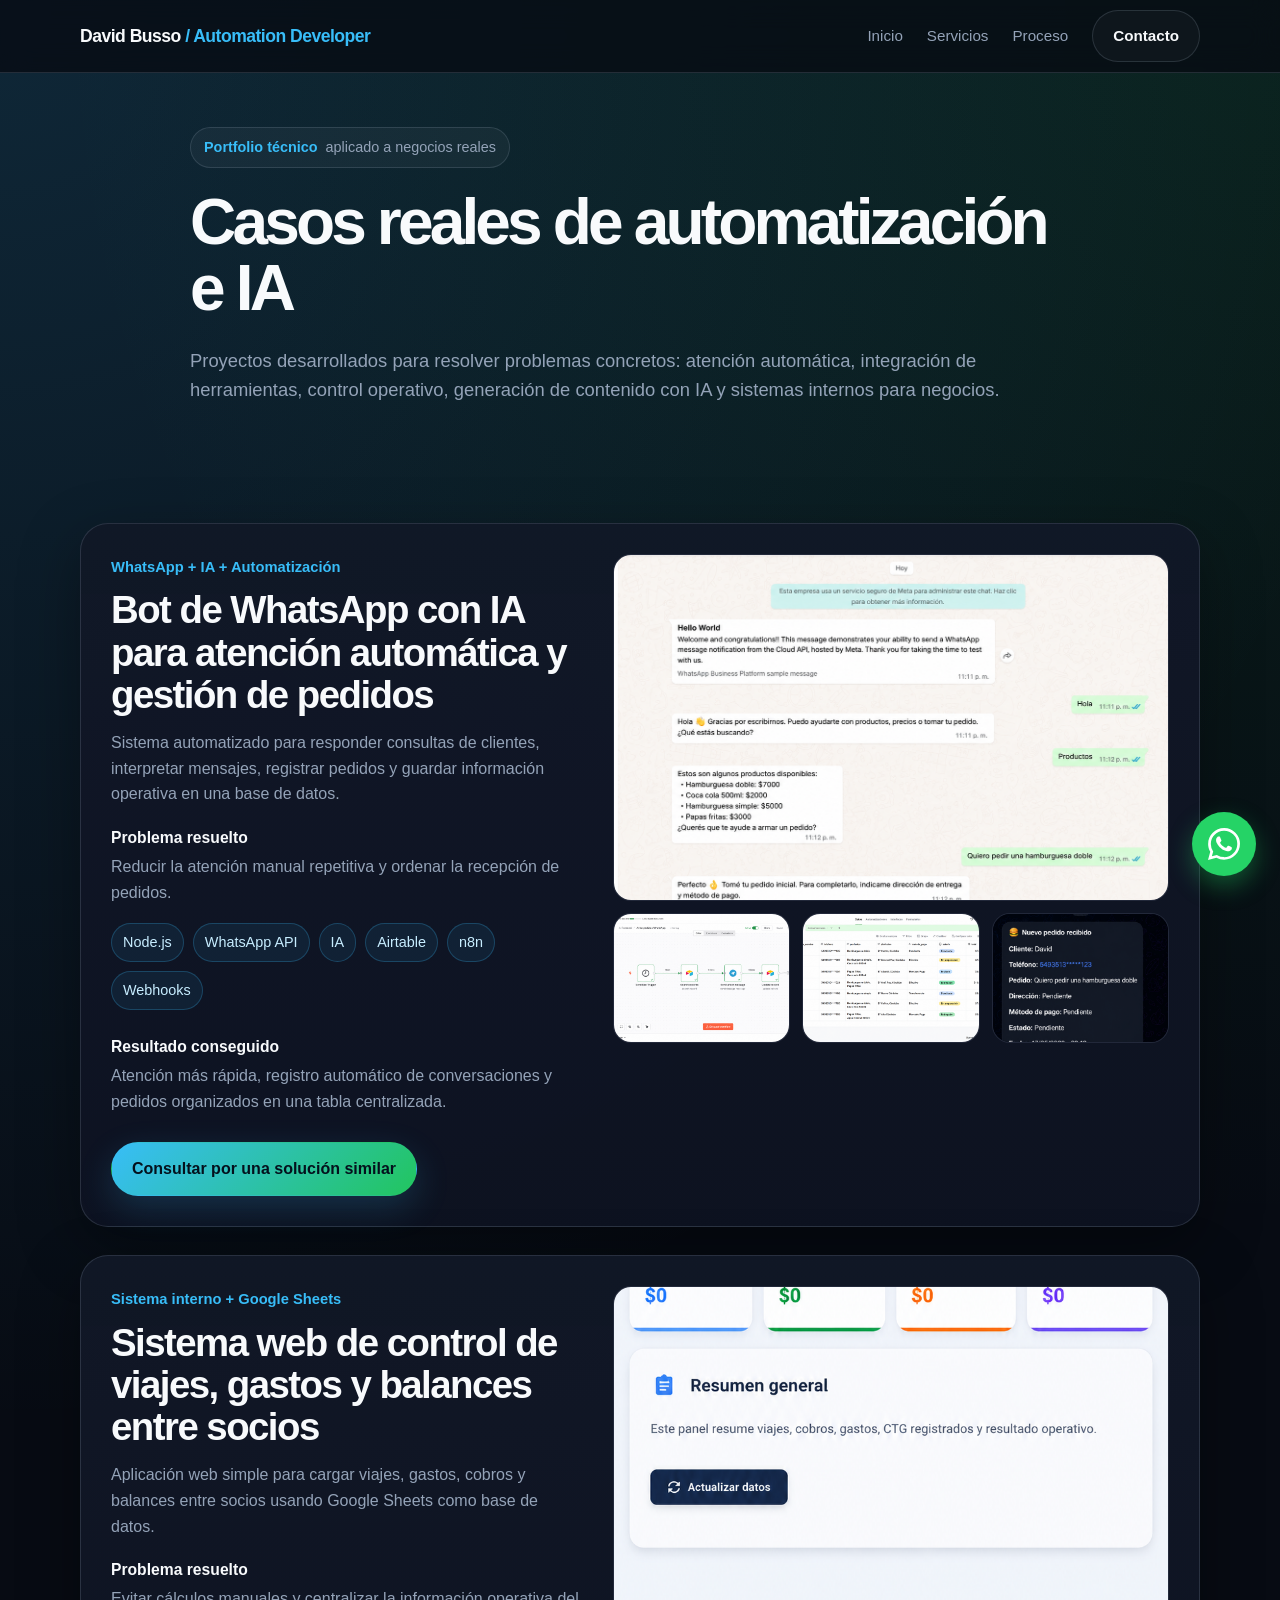
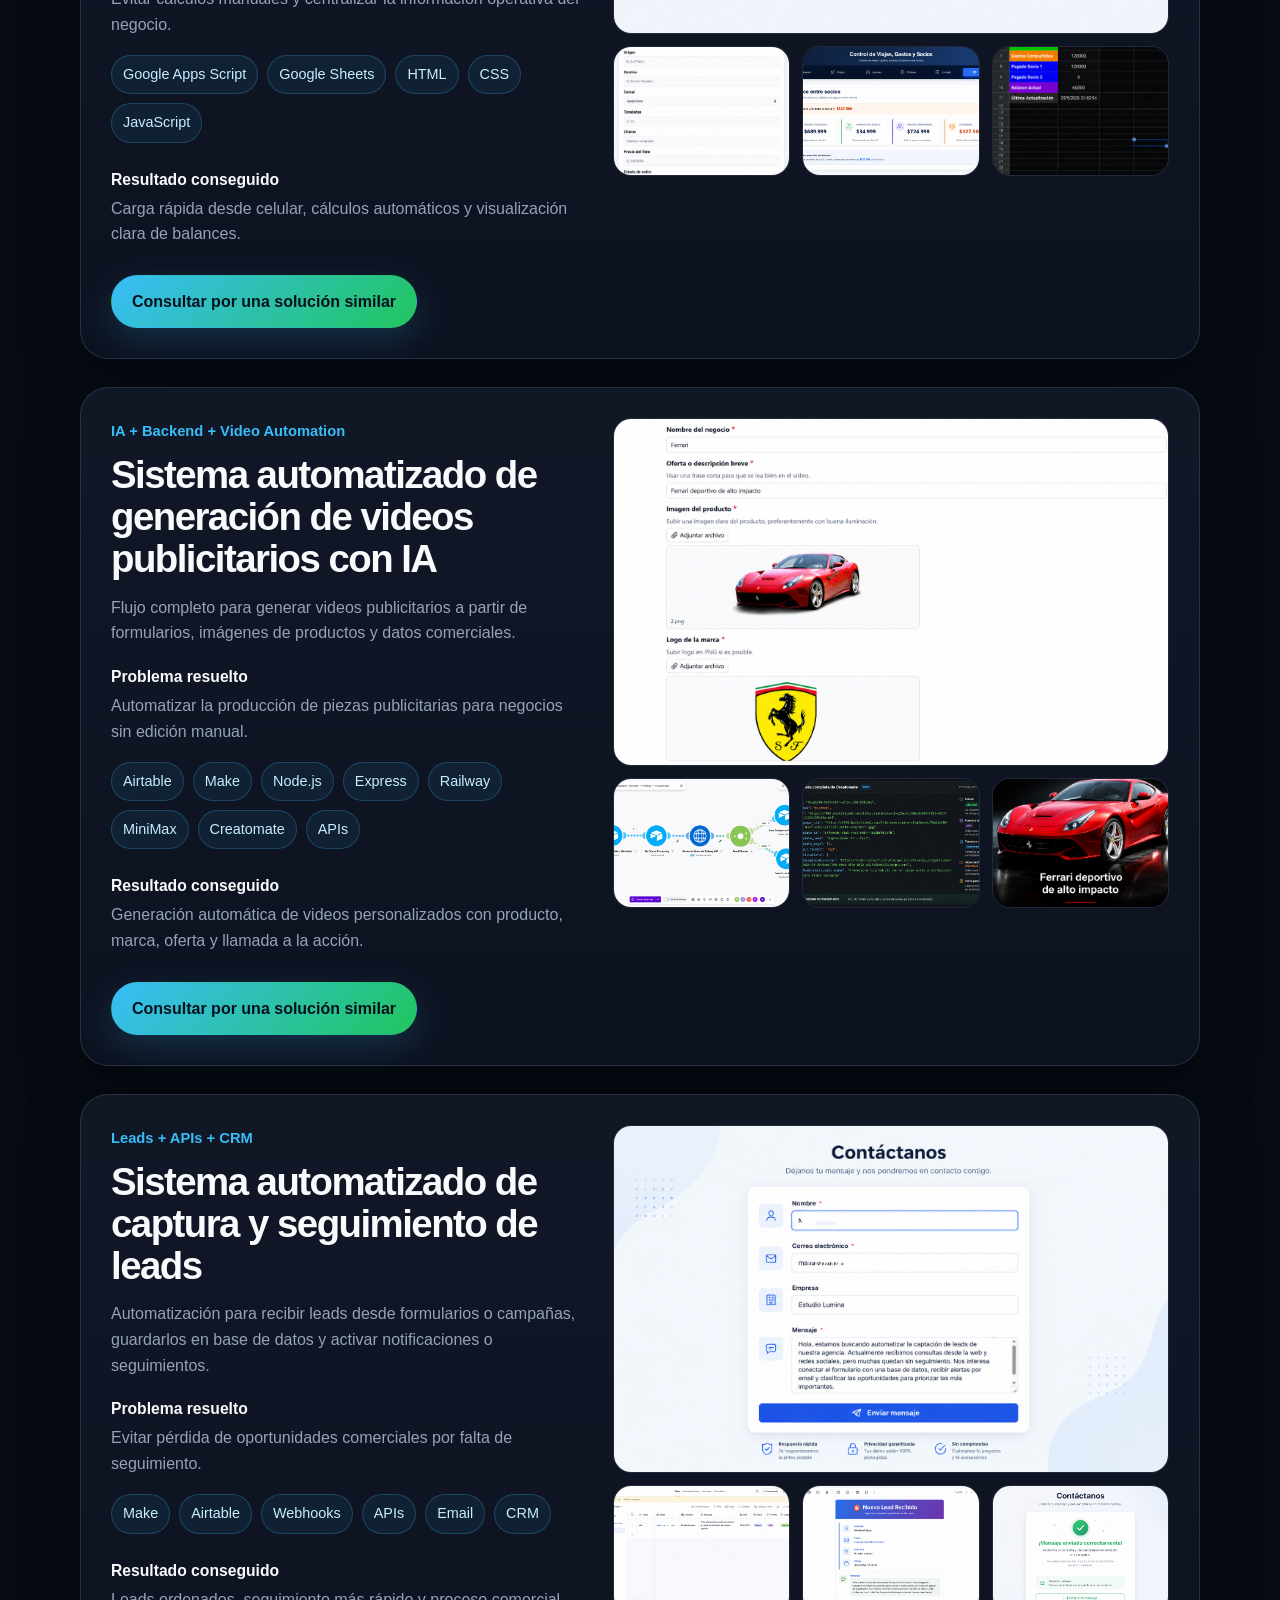
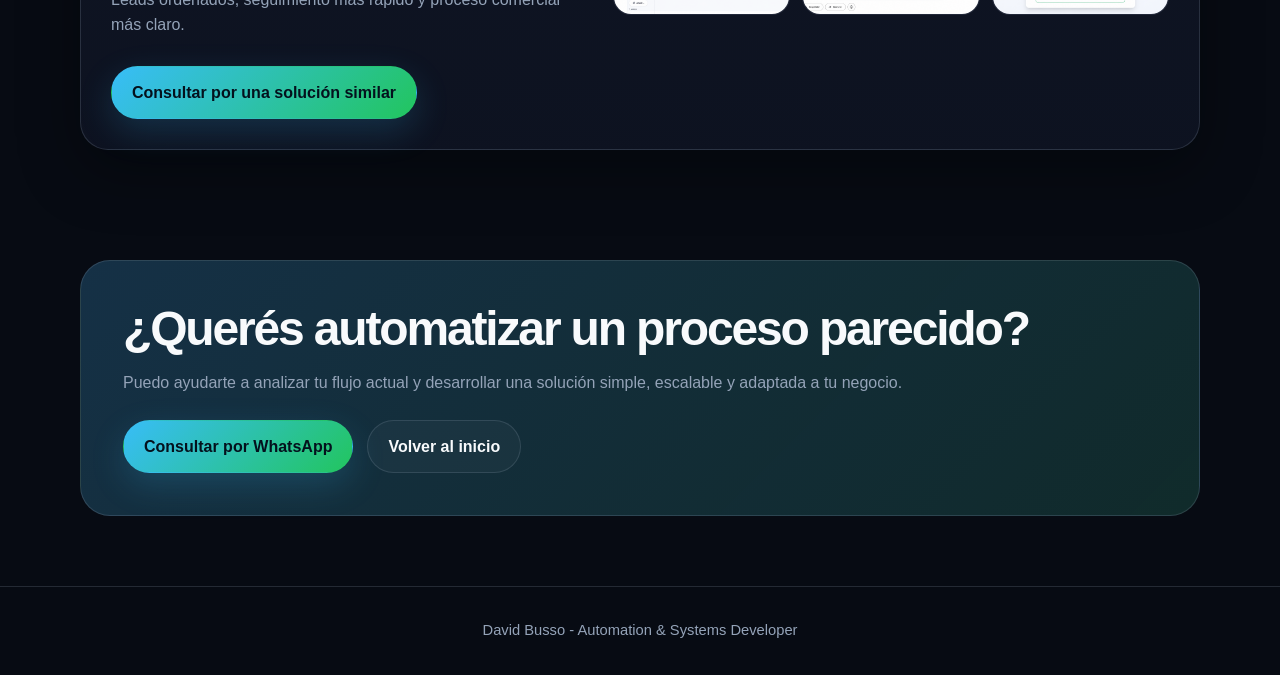
==== commit 6e242d1d: "SEO, Open Graph, Analytics and mobile improvements" ====
--- a/casos.html
+++ b/casos.html
@@ -12,6 +12,28 @@
     content="Casos reales de automatización e IA desarrollados por David Busso para negocios: WhatsApp, IA, sistemas internos, leads, reportes y video automation."
   />
 
+  <!-- Open Graph -->
+  <meta property="og:type" content="website" />
+  <meta property="og:title" content="Casos Reales | David Busso Automation Developer" />
+  <meta
+    property="og:description"
+    content="Casos reales de automatización, IA, sistemas internos, leads, reportes, WhatsApp y video automation desarrollados para negocios."
+  />
+  <meta property="og:url" content="https://www.davidbusso.com/casos.html" />
+  <meta property="og:image" content="https://www.davidbusso.com/assets/og-image.png" />
+  <meta property="og:image:width" content="1200" />
+  <meta property="og:image:height" content="630" />
+  <meta property="og:locale" content="es_AR" />
+
+  <!-- Twitter / X Card -->
+  <meta name="twitter:card" content="summary_large_image" />
+  <meta name="twitter:title" content="Casos Reales | David Busso Automation Developer" />
+  <meta
+    name="twitter:description"
+    content="Casos reales de automatización, IA, sistemas internos, leads, reportes, WhatsApp y video automation desarrollados para negocios."
+  />
+  <meta name="twitter:image" content="https://www.davidbusso.com/assets/og-image.png" />
+
   <!-- Favicon -->
   <link rel="icon" type="image/png" href="./assets/favicon.png" />
 
@@ -28,9 +50,7 @@
     }
 
     gtag("js", new Date());
-    gtag("config", "G-88K8EC1BDS", {
-      debug_mode: true
-    });
+    gtag("config", "G-88K8EC1BDS");
   </script>
 
   <!-- Meta Pixel -->
@@ -99,7 +119,7 @@
         <!-- Caso 1 -->
         <article class="real-case" data-case="Bot de WhatsApp con IA">
           <div class="real-case-grid">
-            <div>
+            <div class="case-content">
               <span class="case-category">WhatsApp + IA + Automatización</span>
 
               <h2>Bot de WhatsApp con IA para atención automática y gestión de pedidos</h2>
@@ -132,7 +152,7 @@
               </div>
 
               <a
-                class="btn btn-primary"
+                class="btn btn-primary case-button"
                 href="https://wa.me/5493513048123?text=Hola%20David,%20vi%20tus%20casos%20reales%20y%20quiero%20consultarte%20por%20una%20automatización"
                 target="_blank"
                 rel="noopener noreferrer"
@@ -179,7 +199,7 @@
         <!-- Caso 2 -->
         <article class="real-case" data-case="Sistema de viajes y balances">
           <div class="real-case-grid">
-            <div>
+            <div class="case-content">
               <span class="case-category">Sistema interno + Google Sheets</span>
 
               <h2>Sistema web de control de viajes, gastos y balances entre socios</h2>
@@ -208,7 +228,7 @@
               </div>
 
               <a
-                class="btn btn-primary"
+                class="btn btn-primary case-button"
                 href="https://wa.me/5493513048123?text=Hola%20David,%20vi%20tus%20casos%20reales%20y%20quiero%20consultarte%20por%20una%20automatización"
                 target="_blank"
                 rel="noopener noreferrer"
@@ -255,7 +275,7 @@
         <!-- Caso 3 -->
         <article class="real-case" data-case="Generacion automatizada de videos">
           <div class="real-case-grid">
-            <div>
+            <div class="case-content">
               <span class="case-category">IA + Backend + Video Automation</span>
 
               <h2>Sistema automatizado de generación de videos publicitarios con IA</h2>
@@ -290,7 +310,7 @@
               </div>
 
               <a
-                class="btn btn-primary"
+                class="btn btn-primary case-button"
                 href="https://wa.me/5493513048123?text=Hola%20David,%20vi%20tus%20casos%20reales%20y%20quiero%20consultarte%20por%20una%20automatización"
                 target="_blank"
                 rel="noopener noreferrer"
@@ -337,7 +357,7 @@
         <!-- Caso 4 -->
         <article class="real-case" data-case="Captura y seguimiento de leads">
           <div class="real-case-grid">
-            <div>
+            <div class="case-content">
               <span class="case-category">Leads + APIs + CRM</span>
 
               <h2>Sistema automatizado de captura y seguimiento de leads</h2>
@@ -367,7 +387,7 @@
               </div>
 
               <a
-                class="btn btn-primary"
+                class="btn btn-primary case-button"
                 href="https://wa.me/5493513048123?text=Hola%20David,%20vi%20tus%20casos%20reales%20y%20quiero%20consultarte%20por%20una%20automatización"
                 target="_blank"
                 rel="noopener noreferrer"
@@ -414,7 +434,7 @@
         <!-- Caso 5 
         <article class="real-case" data-case="Gestión de reseñas con IA">
           <div class="real-case-grid">
-            <div>
+            <div class="case-content">
               <span class="case-category">IA + Reportes + Reputación online</span>
 
               <h2>Sistema de gestión de reseñas con IA y generación automática de informes</h2>
--- a/css/style.css
+++ b/css/style.css
@@ -97,7 +97,11 @@
 }
 
 .btn-primary:hover {
-    transform: translateY(-2px);
+  transform: translateY(-2px);
+}
+
+.case-button {
+  margin-top: 28px;
 }
 
 .btn-outline {
@@ -722,7 +726,13 @@
   }
 
   .real-case-grid {
+    display: flex;
+    flex-direction: column;
     gap: 22px;
+  }
+
+  .case-content {
+  display: contents;
   }
 
   .real-case h2 {
@@ -746,6 +756,7 @@
 
   .case-gallery {
     margin-top: 4px;
+    order: 2;
   }
 
   .gallery-main .case-image {
@@ -761,10 +772,15 @@
     border-radius: 16px;
   }
 
+  .case-button {
+    order: 3;
+    width: 100%;
+    margin-top: 18px;
+  }
+
   .real-case .btn {
     width: 100%;
     text-align: center;
-    margin-top: 18px;
   }
 
   .final-cta {
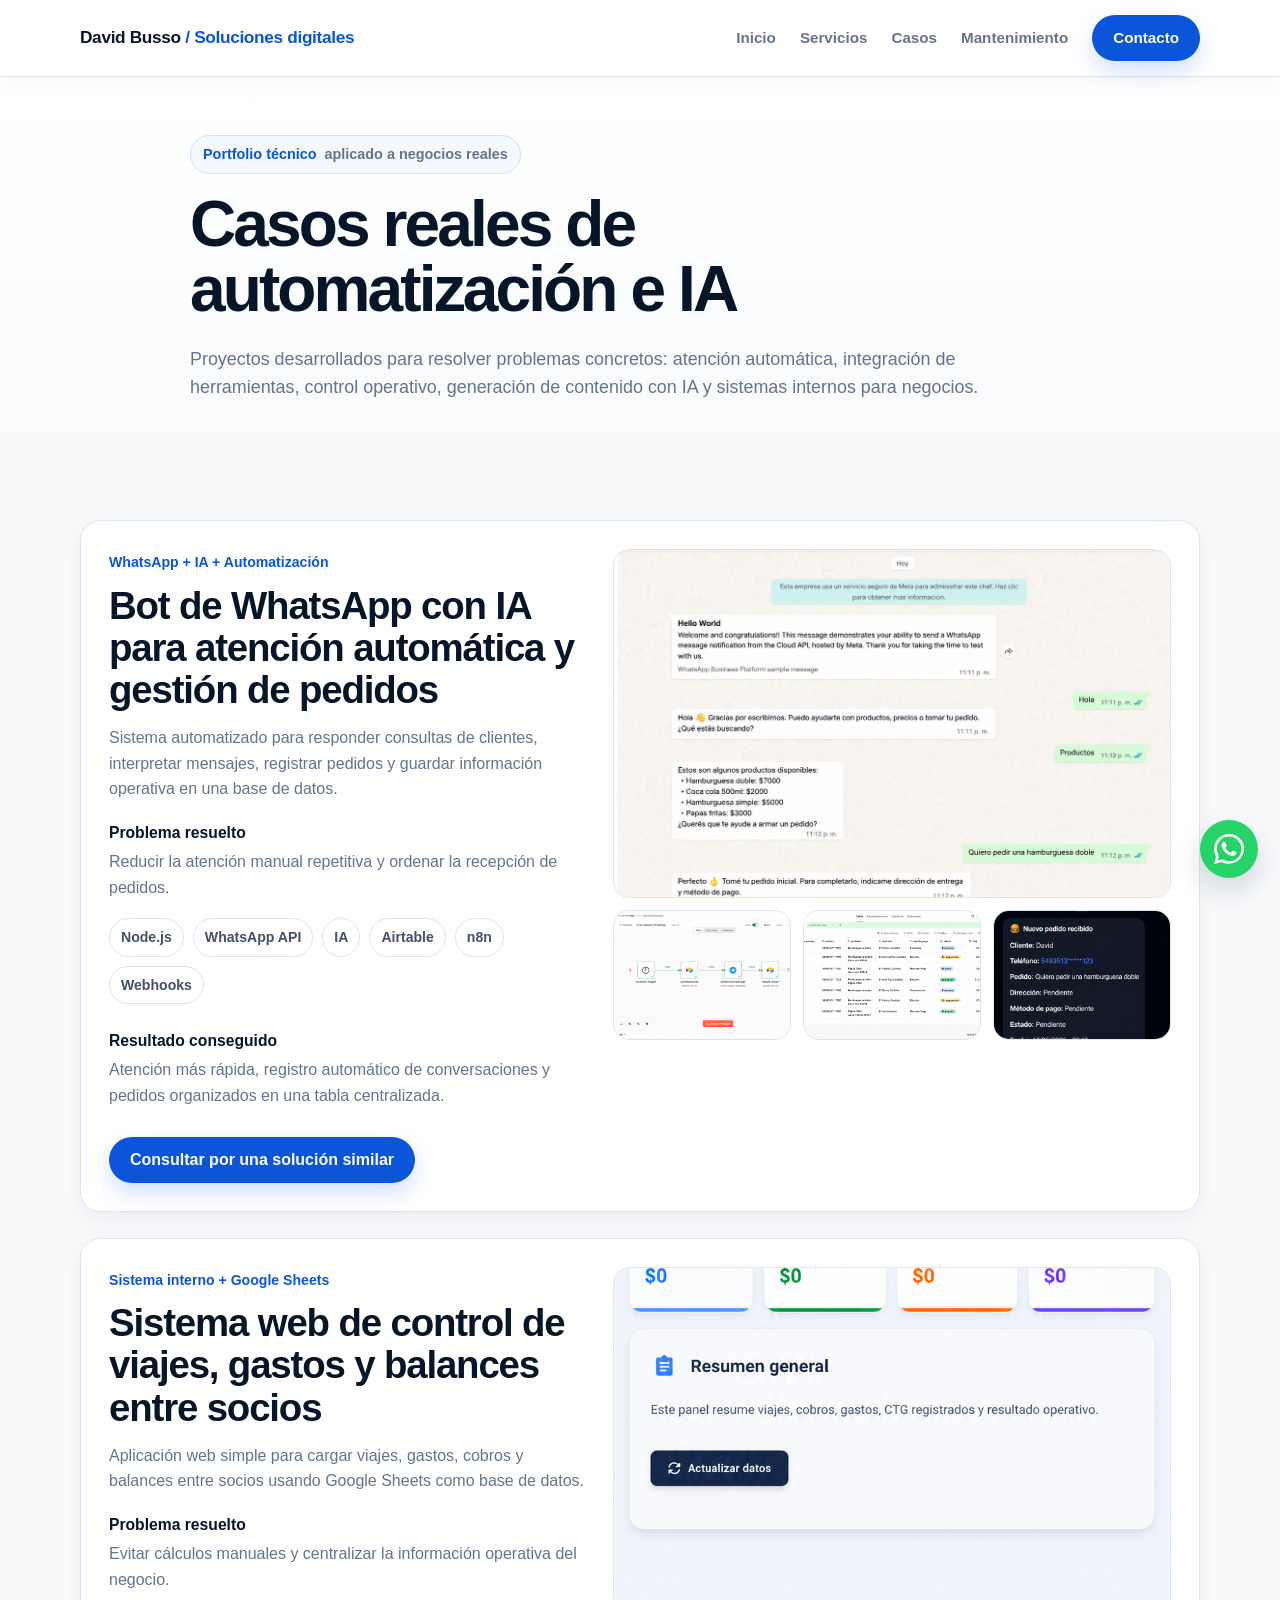
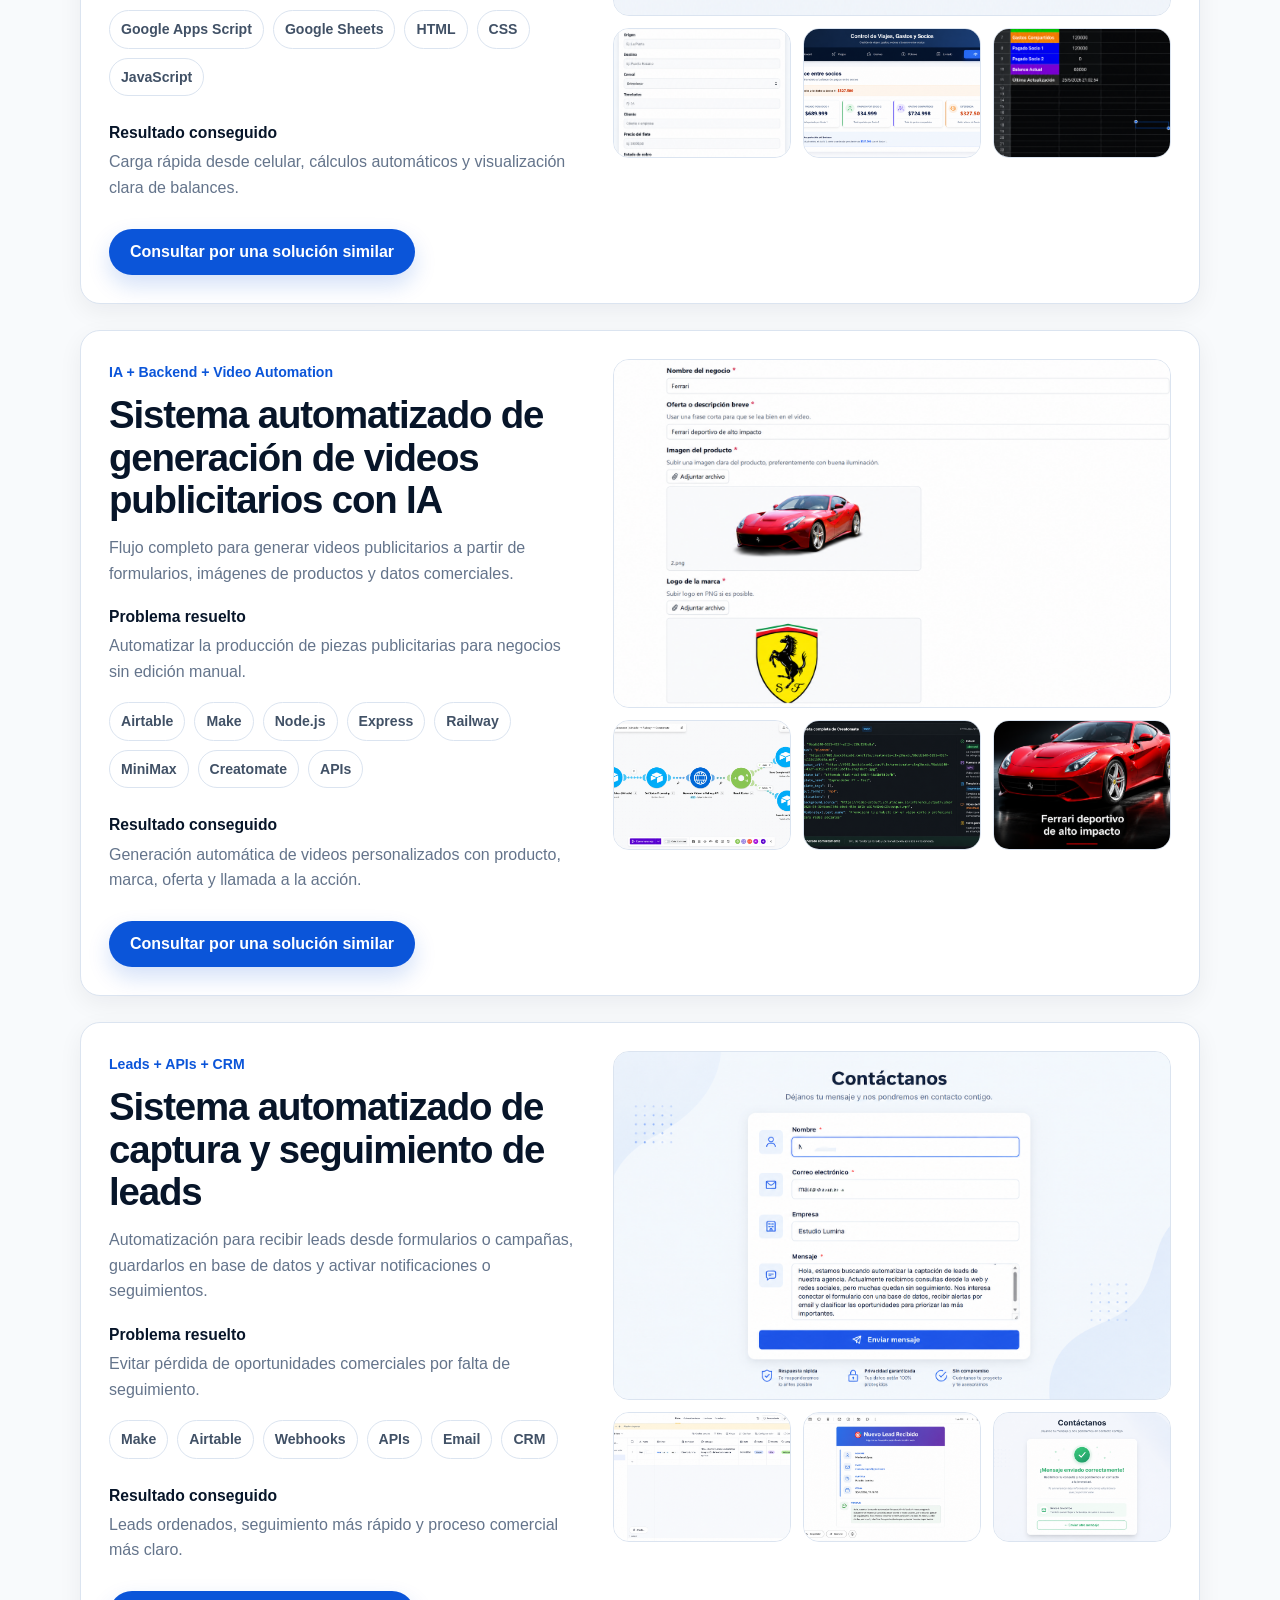
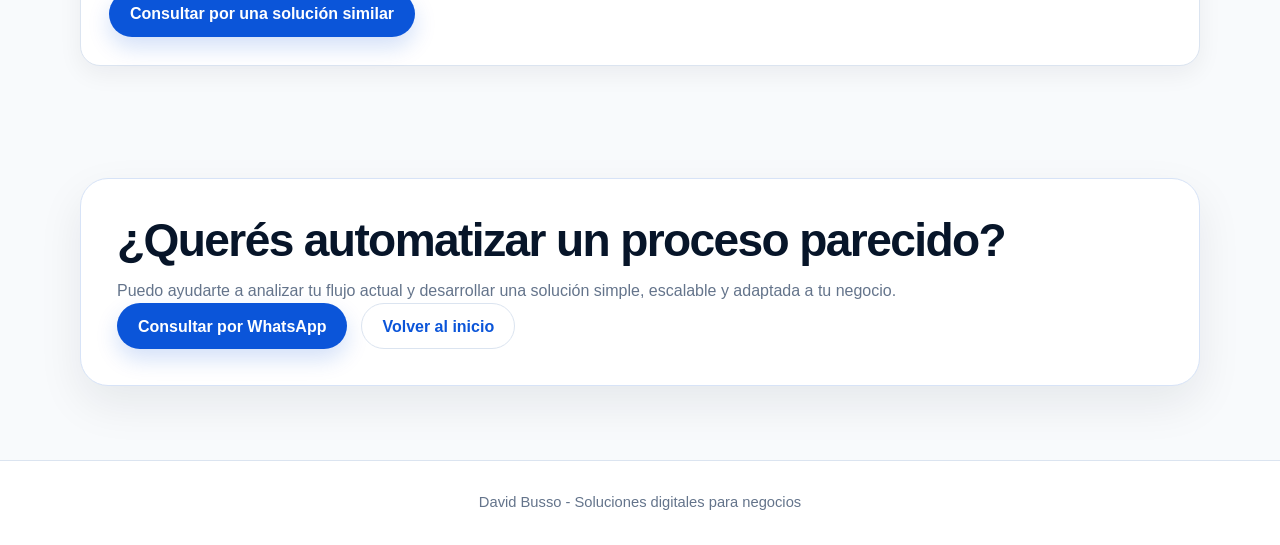
==== commit bcbe7532: "Redesign website UI, simplify layout and improve hero alignment" ====
--- a/casos.html
+++ b/casos.html
@@ -6,18 +6,19 @@
   <meta name="viewport" content="width=device-width, initial-scale=1.0" />
 
   <!-- SEO -->
-  <title>Casos Reales | David Busso Automation Developer</title>
+  <title>Casos reales de automatización y soluciones digitales | David Busso</title>
   <meta
     name="description"
-    content="Casos reales de automatización e IA desarrollados por David Busso para negocios: WhatsApp, IA, sistemas internos, leads, reportes y video automation."
+    content="Casos reales de automatización, IA, integraciones, sistemas internos y soluciones digitales desarrolladas para negocios."
   />
+  <link rel="canonical" href="https://www.davidbusso.com/casos.html" />
 
   <!-- Open Graph -->
   <meta property="og:type" content="website" />
-  <meta property="og:title" content="Casos Reales | David Busso Automation Developer" />
+  <meta property="og:title" content="Casos reales de automatización y soluciones digitales | David Busso" />
   <meta
     property="og:description"
-    content="Casos reales de automatización, IA, sistemas internos, leads, reportes, WhatsApp y video automation desarrollados para negocios."
+    content="Casos reales de automatización, IA, integraciones, sistemas internos y soluciones digitales desarrolladas para negocios."
   />
   <meta property="og:url" content="https://www.davidbusso.com/casos.html" />
   <meta property="og:image" content="https://www.davidbusso.com/assets/og-image.png" />
@@ -27,10 +28,10 @@
 
   <!-- Twitter / X Card -->
   <meta name="twitter:card" content="summary_large_image" />
-  <meta name="twitter:title" content="Casos Reales | David Busso Automation Developer" />
+  <meta name="twitter:title" content="Casos reales de automatización y soluciones digitales | David Busso" />
   <meta
     name="twitter:description"
-    content="Casos reales de automatización, IA, sistemas internos, leads, reportes, WhatsApp y video automation desarrollados para negocios."
+    content="Casos reales de automatización, IA, integraciones, sistemas internos y soluciones digitales desarrolladas para negocios."
   />
   <meta name="twitter:image" content="https://www.davidbusso.com/assets/og-image.png" />
 
@@ -39,6 +40,8 @@
 
   <!-- Estilos -->
   <link rel="stylesheet" href="./css/style.css" />
+  <link rel="preconnect" href="https://www.googletagmanager.com" />
+  <link rel="preconnect" href="https://connect.facebook.net" />
 
   <!-- Google Analytics -->
   <script async src="https://www.googletagmanager.com/gtag/js?id=G-88K8EC1BDS"></script>
@@ -82,14 +85,27 @@
   <header>
     <div class="container nav">
       <a class="brand" href="index.html">
-        David Busso <span>/ Automation Developer</span>
+        David Busso <span>/ Soluciones digitales</span>
       </a>
 
-      <nav class="nav-links">
+      <button
+        class="nav-toggle"
+        type="button"
+        aria-label="Abrir menú de navegación"
+        aria-expanded="false"
+        aria-controls="primary-navigation"
+      >
+        <span></span>
+        <span></span>
+        <span></span>
+      </button>
+
+      <nav class="nav-links" id="primary-navigation">
         <a href="index.html">Inicio</a>
         <a href="index.html#servicios">Servicios</a>
-        <a href="index.html#proceso">Proceso</a>
-        <a href="index.html#contacto" class="btn btn-outline">Contacto</a>
+        <a href="index.html#casos">Casos</a>
+        <a href="index.html#mantenimiento">Mantenimiento</a>
+        <a href="index.html#contacto" class="btn btn-primary">Contacto</a>
       </nav>
     </div>
   </header>
@@ -157,6 +173,7 @@
                 target="_blank"
                 rel="noopener noreferrer"
                 data-track-contact
+                data-track-label="case_whatsapp_bot"
               >
                 Consultar por una solución similar
               </a>
@@ -233,6 +250,7 @@
                 target="_blank"
                 rel="noopener noreferrer"
                 data-track-contact
+                data-track-label="case_sheets_system"
               >
                 Consultar por una solución similar
               </a>
@@ -315,6 +333,7 @@
                 target="_blank"
                 rel="noopener noreferrer"
                 data-track-contact
+                data-track-label="case_video_automation"
               >
                 Consultar por una solución similar
               </a>
@@ -392,6 +411,7 @@
                 target="_blank"
                 rel="noopener noreferrer"
                 data-track-contact
+                data-track-label="case_leads_system"
               >
                 Consultar por una solución similar
               </a>
@@ -468,6 +488,7 @@
                 target="_blank"
                 rel="noopener noreferrer"
                 data-track-contact
+                data-track-label="case_reviews_ai"
               >
                 Consultar por una solución similar
               </a>
@@ -527,6 +548,7 @@
                 target="_blank"
                 rel="noopener noreferrer"
                 data-track-contact
+                data-track-label="cases_final_cta"
               >
                 Consultar por WhatsApp
               </a>
@@ -565,6 +587,7 @@
     target="_blank"
     rel="noopener noreferrer"
     data-track-contact
+    data-track-label="floating_whatsapp_button"
     aria-label="WhatsApp"
   >
     <svg
@@ -582,11 +605,11 @@
   <!-- Footer -->
   <footer>
     <div class="container">
-      David Busso - Automation & Systems Developer
+      David Busso - Soluciones digitales para negocios
     </div>
   </footer>
 
   <!-- Scripts externos -->
-  <script src="./js/script.js"></script>
+  <script src="./js/script.js" defer></script>
 </body>
 </html>
--- a/css/style.css
+++ b/css/style.css
@@ -1,14 +1,17 @@
 :root {
-  --bg-soft: #0d1321;
-  --card: #111827;
-  --text: #f8fafc;
-  --muted: #94a3b8;
-  --primary: #38bdf8;
-  --primary-2: #22c55e;
-  --border: rgba(148, 163, 184, 0.2);
-  --shadow: 0 20px 60px rgba(0, 0, 0, 0.35);
-  --bg: #070b13;
-  }
+  --bg: #f8fafc;
+  --surface: #ffffff;
+  --surface-soft: #eef4ff;
+  --text: #071529;
+  --muted: #64748b;
+  --primary: #0b55d9;
+  --primary-dark: #073bb0;
+  --accent: #22c55e;
+  --border: #dbe4f0;
+  --border-strong: #b9c8dc;
+  --shadow: 0 18px 45px rgba(15, 23, 42, 0.08);
+  --shadow-soft: 0 8px 24px rgba(15, 23, 42, 0.06);
+}
 
 * {
   margin: 0;
@@ -22,10 +25,7 @@
 
 body {
   font-family: Arial, Helvetica, sans-serif;
-  background:
-    radial-gradient(circle at top left, rgba(56, 189, 248, 0.16), transparent 35%),
-    radial-gradient(circle at top right, rgba(34, 197, 94, 0.12), transparent 30%),
-    var(--bg);
+  background: var(--bg);
   color: var(--text);
   line-height: 1.6;
 }
@@ -41,333 +41,585 @@
 }
 
 header {
+  position: sticky;
   top: 0;
   z-index: 20;
+  background: rgba(255, 255, 255, 0.94);
+  border-bottom: 1px solid rgba(219, 228, 240, 0.9);
+  box-shadow: 0 6px 22px rgba(15, 23, 42, 0.04);
   backdrop-filter: blur(14px);
-  background: rgba(7, 11, 19, 0.78);
-  border-bottom: 1px solid var(--border);
-  position: sticky;
 }
 
 .nav {
+  height: 76px;
   display: flex;
   align-items: center;
   justify-content: space-between;
-  height: 72px;
+  gap: 24px;
+  position: relative;
 }
 
 .brand {
-  letter-spacing: -0.03em;
-  font-size: 1.1rem;
+  color: var(--text);
+  font-size: 1.08rem;
   font-weight: 800;
+  letter-spacing: -0.02em;
+  white-space: nowrap;
 }
 
 .brand span {
   color: var(--primary);
+  font-weight: 700;
 }
 
 .nav-links {
+  display: flex;
+  align-items: center;
   gap: 24px;
-  align-items: center;
   color: var(--muted);
   font-size: 0.95rem;
-  display: flex;
+  font-weight: 700;
 }
 
 .nav-links a:hover {
-    color: var(--text);
+  color: var(--primary);
+}
+
+.nav-toggle {
+  display: none;
+  width: 44px;
+  height: 44px;
+  border: 1px solid var(--border);
+  border-radius: 12px;
+  background: var(--surface);
+  color: var(--text);
+  cursor: pointer;
+  align-items: center;
+  justify-content: center;
+  flex-direction: column;
+  gap: 5px;
+}
+
+.nav-toggle span {
+  width: 20px;
+  height: 2px;
+  border-radius: 999px;
+  background: currentColor;
+  transition: transform 0.2s ease, opacity 0.2s ease;
+}
+
+.nav-toggle.is-open span:nth-child(1) {
+  transform: translateY(7px) rotate(45deg);
+}
+
+.nav-toggle.is-open span:nth-child(2) {
+  opacity: 0;
+}
+
+.nav-toggle.is-open span:nth-child(3) {
+  transform: translateY(-7px) rotate(-45deg);
+}
+
+a:focus-visible,
+button:focus-visible,
+input:focus-visible,
+textarea:focus-visible,
+select:focus-visible {
+  outline: 3px solid rgba(11, 85, 217, 0.28);
+  outline-offset: 4px;
 }
 
 .btn {
+  display: inline-flex;
   align-items: center;
   justify-content: center;
-  padding: 13px 20px;
+  min-height: 46px;
+  padding: 12px 20px;
+  border: 1px solid transparent;
   border-radius: 999px;
+  font-weight: 800;
+  line-height: 1.2;
+  cursor: pointer;
+  transition: background-color 0.18s ease, border-color 0.18s ease, color 0.18s ease, transform 0.18s ease;
+}
+
+.btn-primary {
+  background: var(--primary);
+  color: #ffffff;
+  box-shadow: 0 10px 22px rgba(11, 85, 217, 0.18);
+}
+
+.btn-primary:hover {
+  background: var(--primary-dark);
+  transform: translateY(-1px);
+}
+
+.btn-outline {
+  background: var(--surface);
+  color: var(--primary);
+  border-color: var(--border);
+}
+
+.btn-outline:hover {
+  border-color: var(--primary);
+  background: var(--surface-soft);
+}
+
+.hero {
+  padding: 58px 0 76px;
+  background:
+    linear-gradient(180deg, #ffffff 0%, #f8fafc 100%);
+}
+
+.hero-grid {
+  display: grid;
+  grid-template-columns: minmax(0, 1.04fr) minmax(330px, 0.86fr);
+  gap: 56px;
+  align-items: center;
+}
+
+.badge {
+  display: inline-flex;
+  align-items: center;
+  gap: 8px;
+  margin-bottom: 18px;
+  padding: 7px 12px;
+  border: 1px solid #cfe0ff;
+  border-radius: 999px;
+  background: #f4f8ff;
+  color: var(--muted);
+  font-size: 0.9rem;
   font-weight: 700;
-  transition: 0.2s ease;
-  border: 1px solid transparent;
-  cursor: pointer;
-  display: inline-flex;
-}
-
-.btn-primary {
-  color: #04111d;
-  box-shadow: 0 12px 35px rgba(56, 189, 248, 0.18);
-  background: linear-gradient(135deg, var(--primary), var(--primary-2));
-}
-
-.btn-primary:hover {
-  transform: translateY(-2px);
-}
-
-.case-button {
-  margin-top: 28px;
-}
-
-.btn-outline {
-  color: var(--text);
-  background: rgba(255, 255, 255, 0.03);
-  border-color: var(--border);
-}
-
-.btn-outline:hover {
-    border-color: var(--primary);
-}
-
-.hero {
-    padding: 48px 0 70px;
-}
-
-.hero-grid {
-  grid-template-columns: 1.15fr 0.85fr;
-  gap: 48px;
-  align-items: center;
-  display: grid;
-}
-
-.badge {
-  gap: 8px;
-  align-items: center;
-  padding: 8px 13px;
+}
+
+.badge strong {
+  color: var(--primary);
+}
+
+h1 {
+  max-width: 780px;
+  margin-bottom: 22px;
+  color: var(--text);
+  font-size: clamp(2.55rem, 5vw, 4.55rem);
+  line-height: 1.02;
+  letter-spacing: -0.045em;
+}
+
+.hero p {
+  max-width: 670px;
+  margin-bottom: 28px;
+  color: var(--muted);
+  font-size: 1.14rem;
+}
+
+.hero-actions,
+.cta-actions,
+.cases-actions {
+  display: flex;
+  flex-wrap: wrap;
+  gap: 14px;
+}
+
+.hero-actions {
+  margin-bottom: 24px;
+}
+
+.trust {
+  display: flex;
+  flex-wrap: wrap;
+  gap: 9px;
+  color: var(--muted);
+  font-size: 0.9rem;
+}
+
+.trust span,
+.service-list li,
+.category-row span,
+.maintenance-grid span,
+.tech-chips span {
   border: 1px solid var(--border);
   border-radius: 999px;
-  color: var(--muted);
-  background: rgba(255, 255, 255, 0.04);
-  font-size: 0.9rem;
-  margin-bottom: 22px;
+  background: #ffffff;
+  color: #415166;
+  padding: 7px 11px;
+  font-size: 0.88rem;
+  font-weight: 700;
+}
+
+.hero-card {
+  border: 1px solid #d7e3f7;
+  border-radius: 24px;
+  background: var(--surface);
+  box-shadow: var(--shadow);
+  padding: 24px;
+}
+
+@media (min-width: 1024px) {
+  .hero-card {
+    align-self: start;
+    margin-top: 40px;
+  }
+}
+
+.solution-preview {
+  display: grid;
+  gap: 18px;
+}
+
+.preview-header {
+  display: flex;
+  justify-content: space-between;
+  gap: 16px;
+  align-items: center;
+  padding-bottom: 16px;
+  border-bottom: 1px solid var(--border);
+}
+
+.preview-header span,
+.preview-summary span {
+  color: var(--muted);
+  font-size: 0.84rem;
+  font-weight: 700;
+}
+
+.preview-header strong {
+  color: var(--accent);
+  font-size: 0.92rem;
+}
+
+.preview-flow {
+  display: grid;
+  gap: 10px;
+}
+
+.preview-node {
+  display: flex;
+  align-items: center;
+  gap: 12px;
+  border: 1px solid var(--border);
+  border-radius: 16px;
+  background: #f8fbff;
+  padding: 13px;
+  color: var(--text);
+  font-weight: 800;
+}
+
+.preview-node span {
+  width: 34px;
+  height: 34px;
+  border-radius: 11px;
   display: inline-flex;
-}
-
-.badge strong {
-    color: var(--primary);
-}
-
-h1 {
-  line-height: 1.03;
-  letter-spacing: -0.06em;
-  margin-bottom: 24px;
-  font-size: clamp(2.45rem, 5vw, 4.7rem);
-}
-
-.gradient-text {
-    background: linear-gradient(135deg, var(--primary), var(--primary-2));
-    -webkit-background-clip: text;
-    color: transparent;
-}
-
-.hero p {
-  color: var(--muted);
-  max-width: 680px;
-  margin-bottom: 32px;
-  font-size: 1.15rem;
-}
-
-.hero-actions {
+  align-items: center;
+  justify-content: center;
+  background: var(--surface-soft);
+  color: var(--primary);
+  font-size: 0.78rem;
+  flex: 0 0 auto;
+}
+
+.preview-summary {
+  display: grid;
+  grid-template-columns: 1fr;
+  gap: 10px;
+}
+
+.preview-summary div {
+  border-top: 1px solid var(--border);
+  padding-top: 12px;
+}
+
+.preview-summary strong {
+  display: block;
+  color: var(--text);
+  font-size: 0.96rem;
+  line-height: 1.35;
+}
+
+section {
+  padding: 74px 0;
+}
+
+.section-title {
+  max-width: 760px;
+  margin-bottom: 34px;
+}
+
+.section-title h2 {
+  margin-bottom: 12px;
+  color: var(--text);
+  font-size: clamp(2rem, 3.8vw, 3rem);
+  line-height: 1.1;
+  letter-spacing: -0.035em;
+}
+
+.section-title p {
+  color: var(--muted);
+  font-size: 1.05rem;
+}
+
+.services-grid {
+  display: grid;
+  grid-template-columns: repeat(4, 1fr);
+  gap: 18px;
+}
+
+.grid-3 {
+  display: grid;
+  grid-template-columns: repeat(3, 1fr);
+  gap: 18px;
+}
+
+.card,
+.case-card,
+.step,
+.real-case {
+  border: 1px solid var(--border);
+  border-radius: 20px;
+  background: var(--surface);
+  box-shadow: var(--shadow-soft);
+}
+
+.card {
+  padding: 22px;
+  transition: border-color 0.18s ease, transform 0.18s ease, box-shadow 0.18s ease;
+}
+
+.card:hover,
+.case-card:hover {
+  border-color: #bdd0eb;
+  transform: translateY(-2px);
+  box-shadow: var(--shadow);
+}
+
+.service-card {
+  display: flex;
+  flex-direction: column;
+  min-height: 100%;
+}
+
+.service-icon {
+  width: 44px;
+  height: 44px;
+  display: inline-flex;
+  align-items: center;
+  justify-content: center;
+  margin-bottom: 16px;
+  border-radius: 14px;
+  background: var(--surface-soft);
+  color: var(--primary);
+  font-size: 0.82rem;
+  font-weight: 900;
+}
+
+.card h3,
+.case-card h3,
+.step h3 {
+  margin-bottom: 10px;
+  color: var(--text);
+  line-height: 1.2;
+}
+
+.card p,
+.case-card p,
+.step p,
+.case-description,
+.case-detail p {
+  color: var(--muted);
+}
+
+.service-list {
+  display: flex;
   flex-wrap: wrap;
-  gap: 14px;
-  margin-bottom: 28px;
-  display: flex;
-}
-
-.trust {
+  gap: 8px;
+  margin: 18px 0 22px;
+  list-style: none;
+}
+
+.text-link {
+  color: var(--primary);
+  font-weight: 900;
+  margin-top: auto;
+}
+
+.text-link + .text-link {
+  margin-top: 8px;
+}
+
+.text-link-secondary {
+  color: var(--muted);
+  font-size: 0.94rem;
+}
+
+.text-link:hover {
+  color: var(--primary-dark);
+}
+
+.category-row {
+  display: flex;
   flex-wrap: wrap;
   gap: 10px;
-  color: var(--muted);
-  font-size: 0.92rem;
-  display: flex;
-}
-
-.trust span {
-  border-radius: 999px;
-  padding: 7px 11px;
-  background: rgba(255, 255, 255, 0.03);
-  border: 1px solid var(--border);
-}
-
-.hero-card {
-  border: 1px solid var(--border);
-  border-radius: 28px;
-  padding: 28px;
-  box-shadow: var(--shadow);
-  background: linear-gradient(180deg, rgba(17, 24, 39, 0.94), rgba(13, 19, 33, 0.94));
-}
-
-.terminal {
-  border-radius: 20px;
-  overflow: hidden;
-  border: 1px solid rgba(148, 163, 184, 0.18);
-  background: #020617;
-}
-
-.terminal-top {
-  gap: 8px;
-  padding: 14px;
-  border-bottom: 1px solid rgba(148, 163, 184, 0.14);
-  display: flex;
-}
-
-.dot {
-  height: 11px;
-  border-radius: 50%;
-  background: #64748b;
-  width: 11px;
-}
-
-.terminal-body {
-  font-family: Consolas, monospace;
-  font-size: 0.92rem;
-  color: #cbd5e1;
-  padding: 20px;
-}
-
-.terminal-body p {
-  color: #cbd5e1;
-  font-size: 0.92rem;
-  margin-bottom: 10px;
-}
-
-.terminal-body .ok {
-  color: #22c55e;
-}
-
-.terminal-body .info {
-  color: #38bdf8;
-}
-
-section {
-  padding: 70px 0;
-}
-
-.section-title {
-  margin-bottom: 38px;
-  max-width: 760px;
-}
-
-.section-title h2 {
-  line-height: 1.1;
-  letter-spacing: -0.045em;
-  margin-bottom: 14px;
-  font-size: clamp(2rem, 4vw, 3.1rem);
-}
-
-.section-title p {
-  font-size: 1.05rem;
-  color: var(--muted);
-}
-
-.grid-3 {
-  grid-template-columns: repeat(3, 1fr);
-  gap: 18px;
-  display: grid;
-}
-
-.card {
-  position: relative;
-  overflow: hidden;
-  background: rgba(17, 24, 39, 0.72);
-  border: 1px solid var(--border);
-  border-radius: 24px;
-  padding: 24px;
-  transition: transform 0.28s ease, border-color 0.28s ease, box-shadow 0.28s ease;
-  will-change: transform;
-}
-
-.card::before {
-  content: "";
-  position: absolute;
-  inset: 0;
-  background: radial-gradient(circle at var(--x, 50%) var(--y, 50%), rgba(56, 189, 248, 0.16), transparent 38%);
-  opacity: 0;
-  transition: opacity 0.28s ease;
-  pointer-events: none;
-}
-
-.card:hover {
-  transform: translateY(-8px) scale(1.015);
-  border-color: rgba(56, 189, 248, 0.45);
-  box-shadow: 0 22px 55px rgba(0, 0, 0, 0.35);
-}
-
-.card:hover::before {
-  opacity: 1;
-}
-
-.card h3,
-.card p {
-  position: relative;
-  z-index: 1;
-}
-
-.card p {
-  color: var(--muted);
-  font-size: 0.98rem;
-}
-
-.process {
-  display: grid;
-  gap: 16px;
-}
-
-.step {
-  grid-template-columns: 56px 1fr;
-  gap: 18px;
-  align-items: start;
-  background: rgba(17, 24, 39, 0.72);
-  border: 1px solid var(--border);
-  border-radius: 24px;
-  padding: 22px;
-  display: grid;
-}
-
-.step-number {
-  height: 44px;
-  border-radius: 14px;
-  background: rgba(56, 189, 248, 0.12);
-  color: var(--primary);
-  display: flex;
-  align-items: center;
-  justify-content: center;
-  font-weight: 800;
-  width: 44px;
-}
-
-.step p {
-  color: var(--muted);
+  margin: -14px 0 26px;
 }
 
 .cases {
+  display: grid;
   grid-template-columns: repeat(2, 1fr);
   gap: 18px;
-  display: grid;
+}
+
+.cases-compact {
+  grid-template-columns: repeat(5, minmax(0, 1fr));
 }
 
 .case-card {
-  border: 1px solid var(--border);
-  border-radius: 24px;
-  padding: 24px;
-  background: rgba(17, 24, 39, 0.72);
-}
-
-.case-card strong {
-  font-size: 0.92rem;
+  padding: 22px;
+  transition: border-color 0.18s ease, transform 0.18s ease, box-shadow 0.18s ease;
+}
+
+.case-card strong,
+.case-category {
   color: var(--primary);
+  font-size: 0.88rem;
+  font-weight: 900;
 }
 
 .case-card h3 {
-  margin: 8px 0 10px;
-}
-
-.case-card p {
-  color: var(--muted);
-  }
+  margin-top: 8px;
+}
 
 .cases-actions {
   margin-top: 28px;
-  display: flex;
+}
+
+#mantenimiento {
+  background: #ffffff;
+}
+
+.maintenance-panel {
+  display: grid;
+  grid-template-columns: minmax(0, 1fr) minmax(320px, 0.86fr);
+  gap: 34px;
+  align-items: start;
+  border: 1px solid #d7e3f7;
+  border-radius: 28px;
+  background: linear-gradient(180deg, #ffffff 0%, #f4f8ff 100%);
+  box-shadow: var(--shadow-soft);
+  padding: 34px;
+}
+
+.maintenance-panel .section-title {
+  margin-bottom: 24px;
+}
+
+.maintenance-grid {
+  display: flex;
+  flex-wrap: wrap;
+  gap: 10px;
+  margin-bottom: 26px;
+}
+
+.process {
+  display: grid;
+  gap: 12px;
+}
+
+.step {
+  display: grid;
+  grid-template-columns: 46px 1fr;
+  gap: 14px;
+  align-items: start;
+  padding: 16px;
+  box-shadow: none;
+}
+
+.step-number {
+  width: 38px;
+  height: 38px;
+  display: flex;
+  align-items: center;
+  justify-content: center;
+  border-radius: 12px;
+  background: var(--primary);
+  color: #ffffff;
+  font-weight: 900;
+}
+
+.compact-process .step p {
+  font-size: 0.95rem;
+}
+
+.cta-box {
+  display: grid;
+  grid-template-columns: minmax(0, 0.9fr) minmax(360px, 1fr);
+  gap: 34px;
+  align-items: start;
+  border: 1px solid #d7e3f7;
+  border-radius: 28px;
+  background: var(--surface);
+  box-shadow: var(--shadow);
+  padding: 36px;
+}
+
+.cta-box h2 {
+  margin-bottom: 12px;
+  color: var(--text);
+  font-size: clamp(2rem, 3.6vw, 2.9rem);
+  line-height: 1.1;
+  letter-spacing: -0.035em;
+}
+
+.cta-box p {
+  color: var(--muted);
+}
+
+form {
+  display: grid;
+  gap: 12px;
+}
+
+form label {
+  color: var(--text);
+  font-size: 0.92rem;
+  font-weight: 800;
+  margin-bottom: -4px;
+}
+
+.form-honeypot {
+  position: absolute;
+  left: -9999px;
+  width: 1px;
+  height: 1px;
+  overflow: hidden;
+}
+
+input,
+textarea,
+select {
+  width: 100%;
+  border: 1px solid var(--border);
+  border-radius: 14px;
+  background: #ffffff;
+  color: var(--text);
+  padding: 14px;
+  outline: none;
+  font-size: 1rem;
+}
+
+input:focus,
+textarea:focus,
+select:focus {
+  border-color: var(--primary);
+  box-shadow: 0 0 0 4px rgba(11, 85, 217, 0.08);
+}
+
+textarea {
+  min-height: 118px;
+  resize: vertical;
 }
 
 .portfolio-hero {
-  padding: 54px 0 48px;
+  padding: 58px 0 44px;
+  background: linear-gradient(180deg, #ffffff 0%, #f8fafc 100%);
 }
 
 .portfolio-hero .hero-copy {
@@ -375,24 +627,18 @@
 }
 
 .portfolio-hero p {
-  color: var(--muted);
   max-width: 820px;
-  font-size: 1.15rem;
+  color: var(--muted);
+  font-size: 1.12rem;
 }
 
 .real-cases {
   display: grid;
-  gap: 28px;
+  gap: 26px;
 }
 
 .real-case {
-  border: 1px solid var(--border);
-  border-radius: 28px;
-  padding: 30px;
-  background:
-    linear-gradient(180deg, rgba(17, 24, 39, 0.88), rgba(13, 19, 33, 0.86)),
-    rgba(17, 24, 39, 0.72);
-  box-shadow: var(--shadow);
+  padding: 28px;
 }
 
 .real-case-grid {
@@ -402,22 +648,12 @@
   align-items: start;
 }
 
-.case-category {
-  color: var(--primary);
-  font-size: 0.92rem;
-  font-weight: 800;
-}
-
 .real-case h2 {
+  margin: 10px 0 14px;
+  color: var(--text);
+  font-size: clamp(1.65rem, 3vw, 2.4rem);
   line-height: 1.1;
-  letter-spacing: -0.04em;
-  margin: 10px 0 14px;
-  font-size: clamp(1.7rem, 3vw, 2.45rem);
-}
-
-.case-description,
-.case-detail p {
-  color: var(--muted);
+  letter-spacing: -0.03em;
 }
 
 .case-detail {
@@ -425,9 +661,9 @@
 }
 
 .case-detail h3 {
+  margin-bottom: 4px;
   color: var(--text);
   font-size: 0.98rem;
-  margin-bottom: 4px;
 }
 
 .tech-chips {
@@ -437,46 +673,29 @@
   margin: 18px 0 24px;
 }
 
-.tech-chips span {
-  border: 1px solid rgba(56, 189, 248, 0.24);
-  border-radius: 999px;
-  padding: 7px 11px;
-  background: rgba(56, 189, 248, 0.08);
-  color: #c7edff;
-  font-size: 0.9rem;
-}
-
-.case-gallery {
-  display: grid;
-  gap: 12px;
-}
-
+.case-gallery,
 .gallery-main,
 .gallery-thumbs {
   display: grid;
   gap: 12px;
 }
 
-.gallery-main {
-  grid-template-columns: 1fr;
-}
-
 .gallery-thumbs {
   grid-template-columns: repeat(3, 1fr);
 }
 
 .case-image {
+  display: block;
   width: 100%;
   height: 100%;
   min-height: 130px;
   aspect-ratio: 16 / 10;
   object-fit: cover;
-  display: block;
   cursor: zoom-in;
   border: 1px solid var(--border);
-  border-radius: 18px;
-  background: rgba(2, 6, 23, 0.7);
-  transition: transform 0.24s ease, border-color 0.24s ease, box-shadow 0.24s ease;
+  border-radius: 16px;
+  background: #eef4ff;
+  transition: border-color 0.18s ease, transform 0.18s ease;
 }
 
 .gallery-main .case-image {
@@ -484,24 +703,20 @@
 }
 
 .case-image:hover {
-  transform: translateY(-4px);
-  border-color: rgba(56, 189, 248, 0.78);
-  box-shadow: 0 16px 34px rgba(0, 0, 0, 0.36);
+  border-color: var(--primary);
+  transform: translateY(-2px);
+}
+
+.case-button {
+  margin-top: 28px;
 }
 
 .final-cta {
-  padding-top: 40px;
+  padding-top: 38px;
 }
 
 .final-cta .cta-box {
   grid-template-columns: 1fr;
-}
-
-.cta-actions {
-  display: flex;
-  flex-wrap: wrap;
-  gap: 14px;
-  margin-top: 24px;
 }
 
 .lightbox {
@@ -512,8 +727,8 @@
   align-items: center;
   justify-content: center;
   padding: 28px;
-  background: rgba(2, 6, 23, 0.82);
-  backdrop-filter: blur(10px);
+  background: rgba(7, 21, 41, 0.72);
+  backdrop-filter: blur(8px);
 }
 
 .lightbox.is-open {
@@ -526,13 +741,13 @@
 }
 
 .lightbox img {
+  display: block;
   width: 100%;
   max-height: 84vh;
   object-fit: contain;
-  display: block;
-  border: 1px solid rgba(56, 189, 248, 0.42);
-  border-radius: 22px;
-  background: #020617;
+  border: 1px solid var(--border);
+  border-radius: 18px;
+  background: #ffffff;
   box-shadow: var(--shadow);
 }
 
@@ -544,232 +759,180 @@
   height: 42px;
   border: 1px solid var(--border);
   border-radius: 999px;
-  background: rgba(17, 24, 39, 0.96);
-  color: var(--text);
-  font-size: 1.7rem;
+  background: #ffffff;
+  color: var(--text);
+  font-size: 1.6rem;
   line-height: 1;
   cursor: pointer;
-  transition: 0.2s ease;
 }
 
 .lightbox-close:hover {
   border-color: var(--primary);
+}
+
+.whatsapp-float {
+  position: fixed;
+  right: 22px;
+  bottom: 22px;
+  z-index: 999;
+  width: 58px;
+  height: 58px;
+  border-radius: 50%;
+  background: #25d366;
+  display: flex;
+  align-items: center;
+  justify-content: center;
+  box-shadow: 0 12px 28px rgba(15, 23, 42, 0.16);
+  transition: transform 0.18s ease, box-shadow 0.18s ease;
+}
+
+.whatsapp-float:hover {
   transform: translateY(-2px);
-}
-
-.cta-box {
-  background:
-    linear-gradient(135deg, rgba(56, 189, 248, 0.16), rgba(34, 197, 94, 0.12)),
-    rgba(17, 24, 39, 0.85);
-  border-radius: 30px;
-  display: grid;
-  grid-template-columns: 1.2fr 0.8fr;
-  gap: 28px;
-  align-items: center;
-  border: 1px solid var(--border);
-  padding: 42px;
-}
-
-.cta-box h2 {
-  letter-spacing: -0.045em;
-  line-height: 1.1;
-  margin-bottom: 14px;
-  font-size: clamp(2rem, 4vw, 3rem);
-}
-
-.cta-box p {
-  color: var(--muted);
-}
-
-form {
-  display: grid;
-  gap: 12px;
-}
-
-input, textarea, select {
-  border: 1px solid var(--border);
-  background: rgba(2, 6, 23, 0.7);
-  color: var(--text);
-  border-radius: 14px;
-  padding: 14px;
-  outline: none;
-  font-size: 1rem;
-  width: 100%;
-}
-
-input:focus, textarea:focus, select:focus {
-  border-color: var(--primary);
-}
-
-textarea {
-  resize: vertical;
-  min-height: 110px;
+  box-shadow: 0 16px 34px rgba(15, 23, 42, 0.18);
+}
+
+.whatsapp-float svg {
+  width: 30px;
+  height: 30px;
 }
 
 footer {
   border-top: 1px solid var(--border);
+  background: #ffffff;
   color: var(--muted);
   text-align: center;
   font-size: 0.92rem;
-  padding: 32px 0;
-}
-
-.whatsapp-float {
-  position: fixed;
-  right: 24px;
-  bottom: 24px;
-  width: 64px;
-  height: 64px;
-  border-radius: 50%;
-  background: #25D366;
-  display: flex;
-  align-items: center;
-  justify-content: center;
-  box-shadow:
-    0 10px 25px rgba(37,211,102,.35),
-    0 0 0 0 rgba(37,211,102,.5);
-  z-index: 999;
-  transition: all .25s ease;
-}
-
-.whatsapp-float:hover {
-  transform: translateY(-4px) scale(1.08);
-}
-
-.whatsapp-float svg {
-  width: 32px;
-  height: 32px;
-}
-
-@keyframes whatsappPulse {
-  0% {
-    box-shadow:
-      0 0 0 0 rgba(37,211,102,.45);
-  }
-
-  70% {
-    box-shadow:
-      0 0 0 18px rgba(37,211,102,0);
-  }
-
-  100% {
-    box-shadow:
-      0 0 0 0 rgba(37,211,102,0);
-  }
-}
-
-.whatsapp-float {
-  animation: whatsappPulse 2.5s infinite;
+  padding: 30px 0;
+}
+
+@media (max-width: 1080px) {
+  .services-grid,
+  .cases-compact {
+    grid-template-columns: repeat(2, 1fr);
+  }
 }
 
 @media (max-width: 880px) {
-    .hero-grid,
-    .grid-3,
-    .cases,
-    .real-case-grid,
-    .cta-box {
-      grid-template-columns: 1fr;
-    }
-
-    .nav-links {
-      display: none;
-    }
-
-    .hero {
-      padding-top: 36px;
-    }
-
-    .real-case {
-      padding: 22px;
-      border-radius: 24px;
-    }
-
-    .gallery-thumbs {
-      grid-template-columns: 1fr;
-    }
-
-    .gallery-main .case-image,
-    .case-image {
-      min-height: 0;
-      aspect-ratio: 16 / 11;
-    }
-}
-
-/* ==========================================================
-   MEJORAS MOBILE PARA CASOS REALES
-   Objetivo:
-   - Evitar superposición visual
-   - Reducir altura excesiva en mobile
-   - Mostrar solo una imagen por caso
-========================================================== */
-
-@media (max-width: 880px) {
-  .portfolio-hero {
-    padding: 38px 0 32px;
-  }
-
-  .portfolio-hero h1 {
-    font-size: clamp(2rem, 11vw, 3rem);
-    line-height: 1.05;
-  }
-
-  .portfolio-hero p {
+  .hero-grid,
+  .grid-3,
+  .services-grid,
+  .cases,
+  .cases-compact,
+  .real-case-grid,
+  .maintenance-panel,
+  .cta-box {
+    grid-template-columns: 1fr;
+  }
+
+  .nav {
+    height: 70px;
+  }
+
+  .brand {
     font-size: 1rem;
   }
 
-  .real-cases {
-    gap: 22px;
-  }
-
-  .real-case {
-    padding: 20px;
-  }
-
-  .real-case-grid {
+  .brand span {
+    display: block;
+    font-size: 0.82rem;
+    letter-spacing: 0;
+  }
+
+  .nav-toggle {
+    display: flex;
+  }
+
+  .nav-links {
+    position: absolute;
+    top: calc(100% + 10px);
+    right: 0;
+    width: min(320px, 92vw);
     display: flex;
     flex-direction: column;
-    gap: 22px;
+    align-items: stretch;
+    gap: 8px;
+    padding: 14px;
+    border: 1px solid var(--border);
+    border-radius: 18px;
+    background: #ffffff;
+    box-shadow: var(--shadow);
+    opacity: 0;
+    visibility: hidden;
+    pointer-events: none;
+    transform: translateY(-8px);
+    transition: opacity 0.18s ease, transform 0.18s ease, visibility 0.18s ease;
+  }
+
+  .nav-links.is-open {
+    opacity: 1;
+    visibility: visible;
+    pointer-events: auto;
+    transform: translateY(0);
+  }
+
+  .nav-links a {
+    width: 100%;
+    padding: 11px 12px;
+    border-radius: 12px;
+  }
+
+  .nav-links .btn {
+    padding: 12px;
+  }
+
+  .hero {
+    padding: 42px 0 58px;
+  }
+
+  .hero-grid {
+    gap: 30px;
+  }
+
+  h1 {
+    font-size: clamp(2.25rem, 10vw, 3.45rem);
+    letter-spacing: -0.04em;
+  }
+
+  .hero p {
+    font-size: 1.02rem;
+  }
+
+  .hero-actions .btn,
+  .cases-actions .btn,
+  .cta-actions .btn {
+    width: 100%;
+    text-align: center;
+  }
+
+  section {
+    padding: 58px 0;
+  }
+
+  .hero-card,
+  .maintenance-panel,
+  .cta-box,
+  .real-case {
+    padding: 22px;
+    border-radius: 20px;
+  }
+
+  .gallery-thumbs {
+    display: none;
+  }
+
+  .gallery-main .case-image,
+  .case-image {
+    min-height: 0;
+    aspect-ratio: 16 / 11;
   }
 
   .case-content {
-  display: contents;
-  }
-
-  .real-case h2 {
-    font-size: clamp(1.55rem, 8vw, 2.1rem);
-  }
-
-  .case-description,
-  .case-detail p {
-    font-size: 0.98rem;
-  }
-
-  .tech-chips {
-    gap: 8px;
-    margin: 16px 0 22px;
-  }
-
-  .tech-chips span {
-    font-size: 0.84rem;
-    padding: 6px 10px;
+    display: contents;
   }
 
   .case-gallery {
     margin-top: 4px;
     order: 2;
-  }
-
-  .gallery-main .case-image {
-    min-height: auto;
-    aspect-ratio: 16 / 10;
-  }
-
-  .gallery-thumbs {
-    display: none;
-  }
-
-  .case-image {
-    border-radius: 16px;
   }
 
   .case-button {
@@ -780,22 +943,38 @@
 
   .real-case .btn {
     width: 100%;
-    text-align: center;
-  }
-
-  .final-cta {
-    padding-top: 24px;
-  }
-
-  .final-cta .cta-box {
-    padding: 28px 22px;
-  }
-
-  .cta-actions {
-    flex-direction: column;
-  }
-
-  .cta-actions .btn {
-    width: 100%;
-  }
-}
+  }
+
+  .whatsapp-float {
+    right: 16px;
+    bottom: 16px;
+    width: 54px;
+    height: 54px;
+  }
+}
+
+@media (max-width: 420px) {
+  .container {
+    width: min(100% - 28px, 1120px);
+  }
+
+  .hero {
+    padding-top: 34px;
+  }
+
+  h1 {
+    font-size: clamp(2.05rem, 11vw, 2.75rem);
+  }
+
+  .btn {
+    padding-inline: 16px;
+  }
+
+  .trust span,
+  .service-list li,
+  .category-row span,
+  .maintenance-grid span,
+  .tech-chips span {
+    font-size: 0.82rem;
+  }
+}
